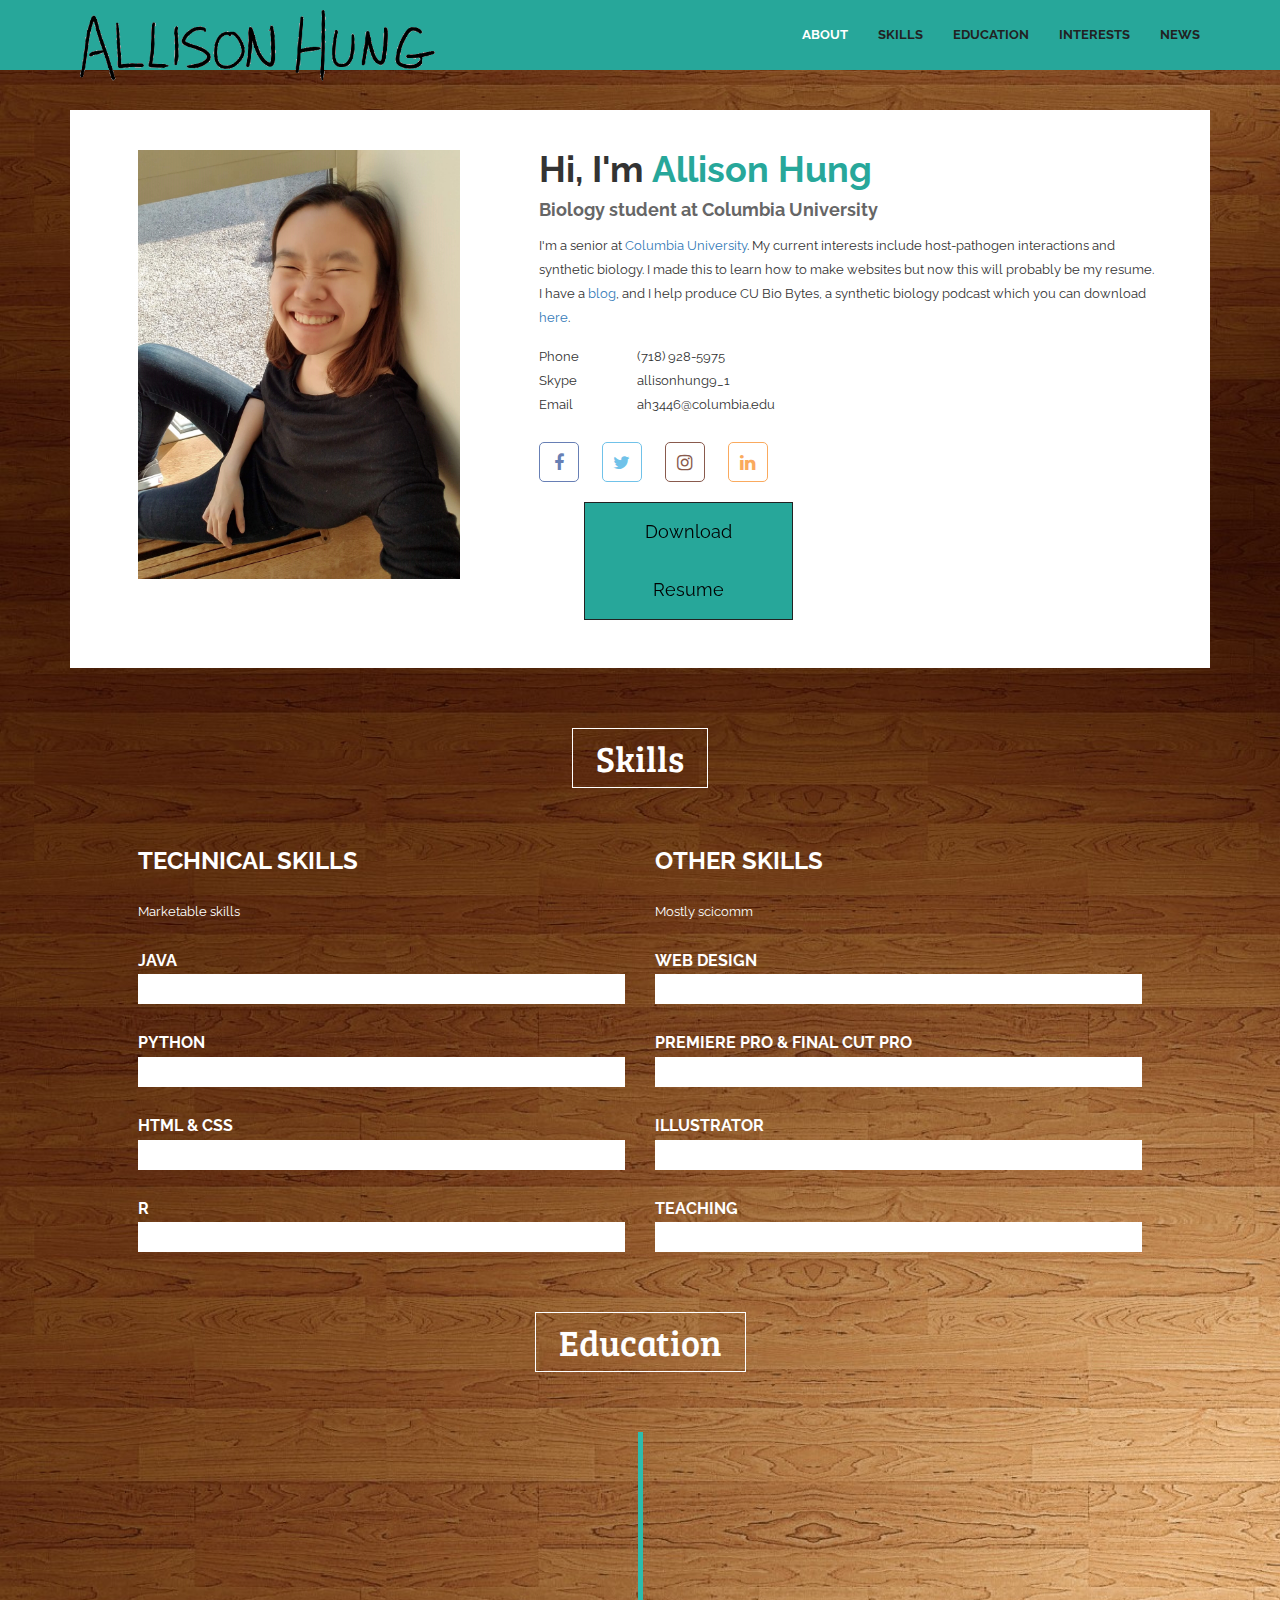
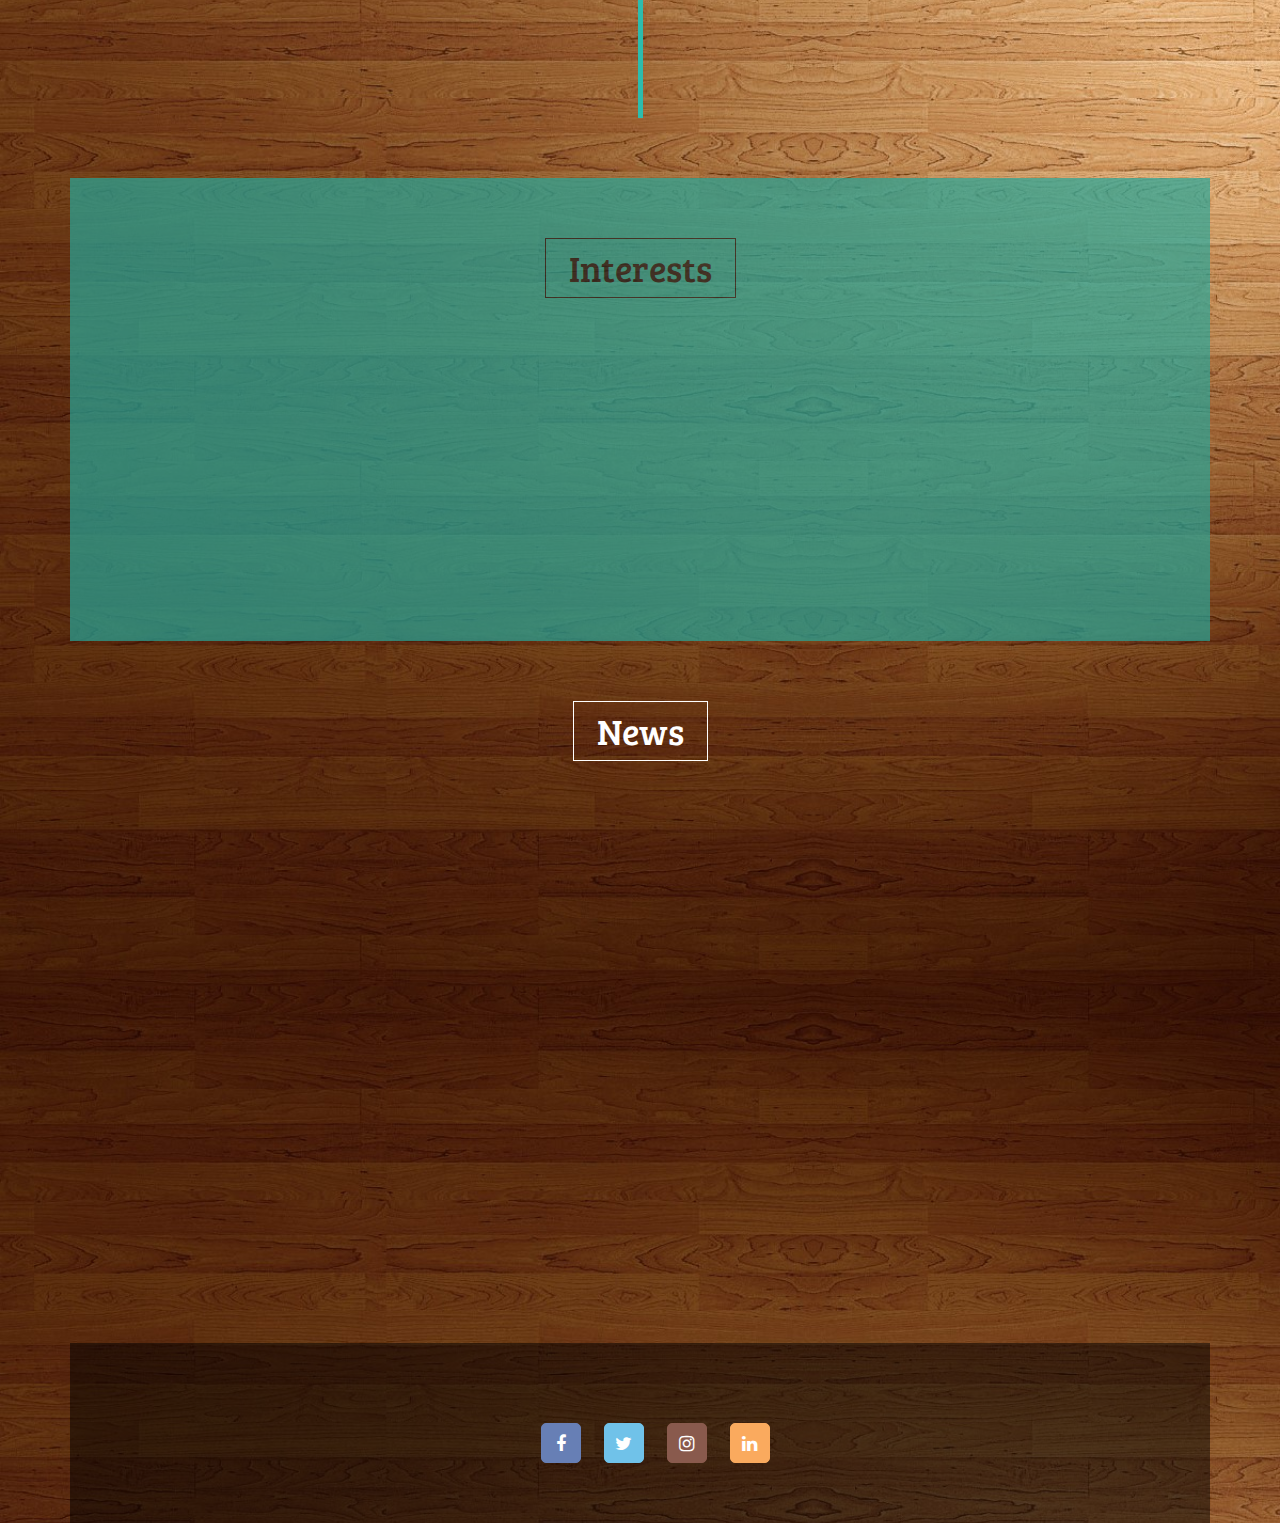
==== index.html @ b3a0fe93 "added clicks" ====
<!DOCTYPE html>
<html lang="en">
    
<head>

<!--metas for bootstrap-->
<meta charset="utf-8">
<meta http-equiv="X-UA-Compatible" content="IE=edge">
<meta name="viewport" content="width=device-width, initial-scale=1">
<link rel="icon" href="img/logo_icon.PNG" type="image/x-icon" />

<title> Allison Hung </title>

<!-- Icon css link -->
<link href="vendors/material-icon/css/materialdesignicons.min.css" rel="stylesheet">
<link href="css/font-awesome.min.css" rel="stylesheet">
<link href="vendors/linears-icon/style.css" rel="stylesheet">
 

<!-- Bootstrap -->
        
<link href="css/bootstrap.min.css" rel="stylesheet">
     

<!-- Extra plugin css -->
        
<link href="vendors/owl-carousel/assets/owl.carousel.css" rel="stylesheet">
        
<link href="vendors/animate-css/animate.css" rel="stylesheet">
        
        
<link href="css/style.css" rel="stylesheet">
        
<link href="css/responsive.css" rel="stylesheet">
    
    
        
<link rel="stylesheet" href="css/default.css" title="default">
              

<script src="https://oss.maxcdn.com/html5shiv/3.7.3/html5shiv.min.js"></script>
        
<script src="https://oss.maxcdn.com/respond/1.4.2/respond.min.js"></script>
        

    
</head>
    

<body class="light_bg" data-spy="scroll" data-target="#bs-example-navbar-collapse-1" data-offset="80" data-scroll-animation="true">
       
        
<div id="preloader">
            
	<div id="preloader_spinner">
                
		<div class="spinner">
		</div>
            
	</div>
        
</div>

    
<!--================ Header area =================-->
        
<header class="header_area">
            
<div class="container">
                
	<nav class="navbar navbar-default">
                    

<!-- Brand and toggle get grouped for better mobile display -->
                    
	<div class="navbar-header">
                        
		<button type="button" class="navbar-toggle collapsed" data-toggle="collapse" data-target="#bs-example-navbar-collapse-1" aria-expanded="false">
                            
		<span class="sr-only">Toggle navigation</span>
                            
		<span class="icon-bar"></span>
                            
		<span class="icon-bar"></span>
                            
		<span class="icon-bar"></span>
                        
		</button>
            
		<a class="navbar-brand" href="index.html"><img src="img/header_logo_2.png" alt=""></a>
                    
	</div>

                    

<!-- Collect the nav links, forms, and other content for toggling -->
                    
	<div class="collapse navbar-collapse" id="bs-example-navbar-collapse-1">
                        
		<ul class="nav navbar-nav navbar-right">
                            
		<li class="active"><a href="#about">About</a></li>
                            
		<li><a href="#skill">Skills</a></li>
                            
		<li><a href="#education">Education</a></li>
                            
		<li><a href="#service">Interests</a></li>
                          
		<li><a href="#news">News</a></li>
                            		
		</ul>
	</div>

<!-- /.navbar-collapse -->
           
	</nav>
            
</div>
        
</header>
   
     
        
<!--================Total container Area =================-->
        
<div class="container main_container">
            
	<div class="content_inner_bg row m0">
                
		<section class="about_person_area pad" id="about">
                    
		<div class="row">
                        
			<div class="col-md-5">
                            
				<div class="person_img">
                                
				<img src="img/headshot.jpg" alt="">
                                
				           
				</div>
                        
			</div>

                        
			<div class="col-md-7">
                            
				<div class="row person_details">
                                
					<h3>Hi, I'm <span>Allison Hung</span></h3>
                                
					<h4>Biology student at Columbia University</h4>
                                
					<p>I'm a senior at <a href="https://www.columbia.edu">Columbia University</a>. 
					My current interests include host-pathogen interactions and synthetic biology. 
					I made this to learn how to make websites but now this will probably be my resume. </p>
					<p>I have a <a href="https://microbe.home.blog">blog</a>, and I help produce CU Bio Bytes, 
					a synthetic biology podcast which you can download 
					<a href="https://podcasts.apple.com/us/podcast/cu-bio-bytes/id1456405920">here</a>.
					</p>
                                
					
					<div class="person_information">
					
                                    
						<ul>
                                        
							<li>Phone</li>
                                        
							<li>Skype</li>
                                        
							<li>Email</li>
                                        
						</ul>
                                    

						<ul>
                                         
							<li>(718) 928-5975</li>
                                        
							<li>allisonhung9_1</li>
                                        
							<li>ah3446@columbia.edu</li>
                                        
						</ul>
                                
					</div>

                                	
					<ul class="social_icon">
                                    
						<li><a href="https://www.facebook.com/allison.hung.2"><i class="fa fa-facebook"></i></a></li>
                                    
						<li><a href="https://www.twitter.com/hung_hung9"><i class="fa fa-twitter"></i></a></li>
                                    
						<li><a href="https://www.instagram.com/hung_hung9"><i class="fa fa-instagram"></i></a></li>
                                    
						<li><a href="https://linkedin.com/in/allisonhung9"><i class="fa fa-linkedin"></i></a></li>
                                                                       
					</ul>
					</div> 
					
					<div class="col-md-5">
					<a class="download_btn" href="allisonhung_cv.pdf">
						<span>Download Resume</span>
					</a></div>
					
 
					
					
				</div>           
			</div>

		</div>

		</section>
                

		<section class="myskill_area pad" id="skill">

               
		<div class="main_title">
                        
			<h3>Skills</h3>
                    
		</div>
                    

		<div class="row">
                        
			<div class="col-md-6 wow fadeInUp animated">
                            

				<div class="skill_text">
                                
					<h4>Technical Skills</h4>
                                
					<p>Marketable skills</p>
  
				</div>
                            

				<div class="skill_item_inner">

                                <div class="single_skill">
  
				<h4>Java</h4>
                                    
				<div class="progress">
                                        
				<div class="progress-bar" role="progressbar" aria-valuenow="50" aria-valuemin="0" aria-valuemax="100">
                                            
				<div class="progress_parcent">
				<span class="counter">50</span>%
				</div>
          
				</div>
         
				</div>
            
				</div>
 
                               
					<div class="single_skill">
                                    
<h4>Python</h4>
                                    
<div class="progress">
                                        
<div class="progress-bar" role="progressbar" aria-valuenow="80" aria-valuemin="0" aria-valuemax="100">
                                            
<div class="progress_parcent">
<span class="counter">80</span>%
</div>
                
</div>
                
</div>
       
</div>

                          
<div class="single_skill">
                                    
<h4>Html & Css</h4>
                                    
<div class="progress">
                                        
<div class="progress-bar" role="progressbar" aria-valuenow="20" aria-valuemin="0" aria-valuemax="100">
    
<div class="progress_parcent">
<span class="counter">20</span>%
</div>
             
</div>
            
</div>
            
</div>


<div class="single_skill">
                                    
<h4>R</h4>
                                    
<div class="progress">
                                        
<div class="progress-bar" role="progressbar" aria-valuenow="80" aria-valuemin="0" aria-valuemax="100">
                                            
<div class="progress_parcent">
<span class="counter">80</span>%
</div>
           
</div>
                 
</div>
            
</div>
              

</div>
       
</div>
                        

<div class="col-md-6 wow fadeInUp animated">
                            

<div class="skill_text">
                                
<h4>Other Skills</h4>
                            
<p>Mostly scicomm</p>
                            
</div>
                            

<div class="skill_item_inner">
                                
<div class="single_skill">
                                    
<h4>Web design</h4>
                                    
<div class="progress">
                                        
<div class="progress-bar" role="progressbar" aria-valuenow="20" aria-valuemin="0" aria-valuemax="100">
                                            
<div class="progress_parcent">
<span class="counter">20</span>%
</div>
                                        
</div>
                                    
</div>
                                
</div>
    
                            
<div class="single_skill">
                                    
<h4>Premiere Pro & Final Cut Pro</h4>
                                    
<div class="progress">
                                        
<div class="progress-bar" role="progressbar" aria-valuenow="70" aria-valuemin="0" aria-valuemax="100">
                                            
<div class="progress_parcent">
<span class="counter">70</span>%
</div>
         
</div>
               
</div>
               
</div>


<div class="single_skill">
                                    
<h4>Illustrator</h4>
                                    
<div class="progress">
                                        
<div class="progress-bar" role="progressbar" aria-valuenow="75" aria-valuemin="0" aria-valuemax="100">
                                            
<div class="progress_parcent">
<span class="counter">75</span>%
</div>
                 
</div>
                 
</div>
           
</div>
           

<div class="single_skill">
                                    
<h4>Teaching</h4>
                                    
<div class="progress">
                                        
<div class="progress-bar" role="progressbar" aria-valuenow="95" aria-valuemin="0" aria-valuemax="100">
                                            
<div class="progress_parcent">
<span class="counter">95</span>%
</div>
                   
</div>
                  
</div>
           
</div>
 
          
</div>
         
</div>
       
</div>
       
</section>


                
<section class="education_area pad" id="education">
                    
<div class="main_title">
<h3>Education</h3>
</div>
  
                  
<div class="education_inner_area">


<div class="education_item wow fadeInUp animated" data-line="">
                            
<h6>2012-2016</h6>
                            
<a href="#"><h4>Syosset High School</h4></a>
                            
<h5>GPA: 98.0 / 100</h5>
                            
<p>National Merit Scholar</p>

<p>National AP Scholar</p>
</div>
                        

<div class="education_item wow fadeInUp animated" data-line="BA">
                            
<h6>2016-2020</h6>
                            
<a href="#"><h4>Columbia University in the City of New York</h4></a>
                            
<h5>GPA: 3.8 / 4.0</h5>
                            
<p>Dean's List</p>
  
<p>Amgen Scholar</p>                      
</div>
   

</div>
                
</section>
       

         
<section class="service_area" id="service">          
<div class="main_title">
	<h2>Interests</h2>
</div>
                    

<div class="service_inner row">
	<div class="col-md-4">                        
		<div class="service_item wow fadeIn animated">                     
			<div class = "popup" onclick="myFunctionone()">
				<r class="fa fa-wpexplorer" aria-hidden="true"></r> 
				<span class="popuptext" id="mypopup1">I've done projects in computational biology, cell biology, and microbiology. </span>
			</div>               
			<h4>Research</h4>
                            
	</div>
                        
</div>
                        

<div class="col-md-4">
                            
	<div class="service_item wow fadeIn animated">
                                
		<div class = "popup" onclick="myFunction2()">
			<q class="fa fa-podcast" aria-hidden="true"></q>
			<span class="popuptext" id = "mypopup2">I teach for Columbia Splash and mentor underclassmen for CUSJ</span>
		</div>
                                
		<h4>Teaching</h4></a>
                            
	</div>
                        
</div>
                        

<div class="col-md-4">
                            
	<div class="service_item wow fadeIn animated">
                                
		<div class = "popup" onclick="myFunction3()">
			<i class="fa fa-newspaper-o" aria-hidden="true"></i>
			<span class="popuptext" id="mypopup3">I help run CU Bio Bytes. Blog under way...</span>
		</div>
                                
		<h4>Outreach</h4></a>
                            
	</div>
                        
</div>
 
                       
<div class="col-md-4">
                            
	<div class="service_item wow fadeIn animated">
        <div class = "popup" onclick="myFunction4()">                        
			<j class="fa fa-power-off" aria-hidden="true"></j>
			<span class="popuptext" id="mypopup4">I'm a member of Columbia IQ, an oSTEM (out in STEM) chapter</span>
		</div>
                                
		<h4>Diversity in STEM</h4></a>
                            
	</div>
                        
</div>
 
                       
<div class="col-md-4">
                            
	<div class="service_item wow fadeIn animated">
                                
		 <div class = "popup" onclick="myFunction5()">
			<i class="fa fa-camera" aria-hidden="true"></i>
			<span class="popuptext" id="mypopup5">I run Pigeons of Columbia!</span>
		</div>
                                
		<h4>Photography</h4></a>
                            
	</div>
                        
</div>


</div>
                
</section>
                
          
<section class="news_area pad" id="news">
                    
<div class="main_title">
                        
	<h3>News</h3>
                    
</div>
                    

<div class="news_inner_area">
                        
	<div class="row">
                            
		<div class="col-md-4">
                                
			<div class="twitter_area wow fadeInLeft animated">
                                    
			<div class="w_title">
                                        
				<h3><i class="fa fa-twitter"></i>Twitter</h3>
                                    
			</div>
                                    
			<ul>
                                
			<li><a href="#">@hung_hung9:</a> fuck idk how to pull quotes</li>
                                        
			<li><a href="#">@hung_hung9:</a> lmao whoops</li>
                                        
			<li><a href="#">@hung_hung9:</a> trying my heart out</li>
                                    
			</ul>
                                
			</div>
                            
		</div>
                            
		<div class="col-md-4">
                                
			<div class="blog_slider_area wow fadeInUp animated">
                                    
				<div class="w_title">
                                        
					<h3>Blog</h3>
                                    
				</div>
                                    
				<div class="blog_slider_inner">
                                        
					<div class="item">
                                            
						<img src="img/blog/blog-1.jpg" alt="">
                                            
						<a href="#"><h3>article 1</h3></a>
                                            
						<p>there will be a short snippet here...<a href="#">Read More</a></p>
                                            
						<h5>Posted by <a href="#">Allison</a> at 04 Feb, 2017</h5>
     
					</div>
                                        
					<div class="item">
                                            
						<img src="img/blog/blog-2.jpg" alt="">
                                            
						<a href="#"><h3>article 2</h3></a>
                                            
						<p>there will be a short snippet here... <a href="#">Read More</a></p>
                                            
						<h5>Posted by <a href="#">Allison</a> at 04 Feb, 2017</h5>
                                        
					</div>
                                        
					<div class="item">
                                            
						<img src="img/blog/blog-3.jpg" alt="">
                                            
						<a href="#"><h3>article 3</h3></a>
                                            
						<p>there will be a short snippet here.. <a href="#">Read More</a></p>
                                            
						<h5>Posted by <a href="#">Allison</a> at 04 Feb, 2017</h5>
                                        
					</div>
                                    
				</div>
                                
			</div>
                            
		</div>

		<div class="col-md-4">
                                
			<div class="awards_area wow fadeInLeft animated">
                                    
			<div class="w_title">
                                        
				<h3>Awards</h3>
                                    
			</div>
                                    
			<ul>
                                
			<li>Award one here</li>
                                        
			<li>Award 2 here</li>
                                        
			<li>Award 3 here</li>
                                    
			</ul>
                                
			</div>
                            
		</div>
 
	</div>
                    
</div>
 
               
</section>
                              

<!--================End Total container Area =================-->
        
        

<!--================footer Area =================-->
        
<footer class="footer_area">
            

<div class="footer_inner">
                
	<div class="container">
 
               <ul class="social_icon">
                        
<li><a href="https://www.facebook.com/allison.hung.2"><i class="fa fa-facebook"></i></a></li>
                        
<li><a href="https://www.twitter.com/hung_hung9"><i class="fa fa-twitter"></i></a></li>
                        
<li><a href="https://www.instagram.com/hung_hung9"><i class="fa fa-instagram"></i></a></li>
                                   
<li><a href="https://www.linkedin.com/in/allisonhung9"><i class="fa fa-linkedin"></i></a></li>
                                 
		</ul>
                
	</div>
            
</div>
   

</footer>
 
  
<!--================End footer Area =================-->
        
        
       
        
        
<!-- jQuery (necessary for Bootstrap's JavaScript plugins) -->
        
<script src="js/jquery-2.1.4.min.js"></script>
        
<!-- Include all compiled plugins (below), or include individual files as needed -->
        
<script src="js/bootstrap.min.js"></script>
        
<!-- Extra plugin js -->
        
<script src="vendors/counter-up/waypoints.min.js"></script>
        
<script src="vendors/counter-up/jquery.counterup.min.js"></script>
        
<script src="vendors/isotope/imagesloaded.pkgd.min.js"></script>
        
<script src="vendors/isotope/isotope.pkgd.min.js"></script>
        
<script src="vendors/owl-carousel/owl.carousel.min.js"></script>
        
        
<script src="vendors/style-switcher/styleswitcher.js"></script>
        
<script src="vendors/style-switcher/switcher-active.js"></script>
        
        
<script src="vendors/animate-css/wow.min.js"></script>

<script src="js/theme.js"></script>

<script>
// When the user clicks on div, open the popup
function myFunctionone(){
	var popup = document.getElementById("mypopup1");
  popup.classList.toggle("show");
}
function myFunction2(){
	var popup = document.getElementById("mypopup2");
  popup.classList.toggle("show");
}

function myFunction3(){
	var popup = document.getElementById("mypopup3");
  popup.classList.toggle("show");
}
function myFunction4(){
	var popup = document.getElementById("mypopup4");
  popup.classList.toggle("show");
}
function myFunction5(){
	var popup = document.getElementById("mypopup5");
  popup.classList.toggle("show");
}

</script>
    </body>
</html>
---- vendors/linears-icon/style.css ----
@font-face {
	font-family: 'Linearicons-Free';
	src:url('fonts/Linearicons-Free.eot?w118d');
	src:url('fonts/Linearicons-Free.eot?#iefixw118d') format('embedded-opentype'),
		url('fonts/Linearicons-Free.woff2?w118d') format('woff2'),
		url('fonts/Linearicons-Free.woff?w118d') format('woff'),
		url('fonts/Linearicons-Free.ttf?w118d') format('truetype'),
		url('fonts/Linearicons-Free.svg?w118d#Linearicons-Free') format('svg');
	font-weight: normal;
	font-style: normal;
}

.lnr {
	font-family: 'Linearicons-Free';
	speak: none;
	font-style: normal;
	font-weight: normal;
	font-variant: normal;
	text-transform: none;
	line-height: 1;

	/* Better Font Rendering =========== */
	-webkit-font-smoothing: antialiased;
	-moz-osx-font-smoothing: grayscale;
}

.lnr-home:before {
	content: "\e800";
}
.lnr-apartment:before {
	content: "\e801";
}
.lnr-pencil:before {
	content: "\e802";
}
.lnr-magic-wand:before {
	content: "\e803";
}
.lnr-drop:before {
	content: "\e804";
}
.lnr-lighter:before {
	content: "\e805";
}
.lnr-poop:before {
	content: "\e806";
}
.lnr-sun:before {
	content: "\e807";
}
.lnr-moon:before {
	content: "\e808";
}
.lnr-cloud:before {
	content: "\e809";
}
.lnr-cloud-upload:before {
	content: "\e80a";
}
.lnr-cloud-download:before {
	content: "\e80b";
}
.lnr-cloud-sync:before {
	content: "\e80c";
}
.lnr-cloud-check:before {
	content: "\e80d";
}
.lnr-database:before {
	content: "\e80e";
}
.lnr-lock:before {
	content: "\e80f";
}
.lnr-cog:before {
	content: "\e810";
}
.lnr-trash:before {
	content: "\e811";
}
.lnr-dice:before {
	content: "\e812";
}
.lnr-heart:before {
	content: "\e813";
}
.lnr-star:before {
	content: "\e814";
}
.lnr-star-half:before {
	content: "\e815";
}
.lnr-star-empty:before {
	content: "\e816";
}
.lnr-flag:before {
	content: "\e817";
}
.lnr-envelope:before {
	content: "\e818";
}
.lnr-paperclip:before {
	content: "\e819";
}
.lnr-inbox:before {
	content: "\e81a";
}
.lnr-eye:before {
	content: "\e81b";
}
.lnr-printer:before {
	content: "\e81c";
}
.lnr-file-empty:before {
	content: "\e81d";
}
.lnr-file-add:before {
	content: "\e81e";
}
.lnr-enter:before {
	content: "\e81f";
}
.lnr-exit:before {
	content: "\e820";
}
.lnr-graduation-hat:before {
	content: "\e821";
}
.lnr-license:before {
	content: "\e822";
}
.lnr-music-note:before {
	content: "\e823";
}
.lnr-film-play:before {
	content: "\e824";
}
.lnr-camera-video:before {
	content: "\e825";
}
.lnr-camera:before {
	content: "\e826";
}
.lnr-picture:before {
	content: "\e827";
}
.lnr-book:before {
	content: "\e828";
}
.lnr-bookmark:before {
	content: "\e829";
}
.lnr-user:before {
	content: "\e82a";
}
.lnr-users:before {
	content: "\e82b";
}
.lnr-shirt:before {
	content: "\e82c";
}
.lnr-store:before {
	content: "\e82d";
}
.lnr-cart:before {
	content: "\e82e";
}
.lnr-tag:before {
	content: "\e82f";
}
.lnr-phone-handset:before {
	content: "\e830";
}
.lnr-phone:before {
	content: "\e831";
}
.lnr-pushpin:before {
	content: "\e832";
}
.lnr-map-marker:before {
	content: "\e833";
}
.lnr-map:before {
	content: "\e834";
}
.lnr-location:before {
	content: "\e835";
}
.lnr-calendar-full:before {
	content: "\e836";
}
.lnr-keyboard:before {
	content: "\e837";
}
.lnr-spell-check:before {
	content: "\e838";
}
.lnr-screen:before {
	content: "\e839";
}
.lnr-smartphone:before {
	content: "\e83a";
}
.lnr-tablet:before {
	content: "\e83b";
}
.lnr-laptop:before {
	content: "\e83c";
}
.lnr-laptop-phone:before {
	content: "\e83d";
}
.lnr-power-switch:before {
	content: "\e83e";
}
.lnr-bubble:before {
	content: "\e83f";
}
.lnr-heart-pulse:before {
	content: "\e840";
}
.lnr-construction:before {
	content: "\e841";
}
.lnr-pie-chart:before {
	content: "\e842";
}
.lnr-chart-bars:before {
	content: "\e843";
}
.lnr-gift:before {
	content: "\e844";
}
.lnr-diamond:before {
	content: "\e845";
}
.lnr-linearicons:before {
	content: "\e846";
}
.lnr-dinner:before {
	content: "\e847";
}
.lnr-coffee-cup:before {
	content: "\e848";
}
.lnr-leaf:before {
	content: "\e849";
}
.lnr-paw:before {
	content: "\e84a";
}
.lnr-rocket:before {
	content: "\e84b";
}
.lnr-briefcase:before {
	content: "\e84c";
}
.lnr-bus:before {
	content: "\e84d";
}
.lnr-car:before {
	content: "\e84e";
}
.lnr-train:before {
	content: "\e84f";
}
.lnr-bicycle:before {
	content: "\e850";
}
.lnr-wheelchair:before {
	content: "\e851";
}
.lnr-select:before {
	content: "\e852";
}
.lnr-earth:before {
	content: "\e853";
}
.lnr-smile:before {
	content: "\e854";
}
.lnr-sad:before {
	content: "\e855";
}
.lnr-neutral:before {
	content: "\e856";
}
.lnr-mustache:before {
	content: "\e857";
}
.lnr-alarm:before {
	content: "\e858";
}
.lnr-bullhorn:before {
	content: "\e859";
}
.lnr-volume-high:before {
	content: "\e85a";
}
.lnr-volume-medium:before {
	content: "\e85b";
}
.lnr-volume-low:before {
	content: "\e85c";
}
.lnr-volume:before {
	content: "\e85d";
}
.lnr-mic:before {
	content: "\e85e";
}
.lnr-hourglass:before {
	content: "\e85f";
}
.lnr-undo:before {
	content: "\e860";
}
.lnr-redo:before {
	content: "\e861";
}
.lnr-sync:before {
	content: "\e862";
}
.lnr-history:before {
	content: "\e863";
}
.lnr-clock:before {
	content: "\e864";
}
.lnr-download:before {
	content: "\e865";
}
.lnr-upload:before {
	content: "\e866";
}
.lnr-enter-down:before {
	content: "\e867";
}
.lnr-exit-up:before {
	content: "\e868";
}
.lnr-bug:before {
	content: "\e869";
}
.lnr-code:before {
	content: "\e86a";
}
.lnr-link:before {
	content: "\e86b";
}
.lnr-unlink:before {
	content: "\e86c";
}
.lnr-thumbs-up:before {
	content: "\e86d";
}
.lnr-thumbs-down:before {
	content: "\e86e";
}
.lnr-magnifier:before {
	content: "\e86f";
}
.lnr-cross:before {
	content: "\e870";
}
.lnr-menu:before {
	content: "\e871";
}
.lnr-list:before {
	content: "\e872";
}
.lnr-chevron-up:before {
	content: "\e873";
}
.lnr-chevron-down:before {
	content: "\e874";
}
.lnr-chevron-left:before {
	content: "\e875";
}
.lnr-chevron-right:before {
	content: "\e876";
}
.lnr-arrow-up:before {
	content: "\e877";
}
.lnr-arrow-down:before {
	content: "\e878";
}
.lnr-arrow-left:before {
	content: "\e879";
}
.lnr-arrow-right:before {
	content: "\e87a";
}
.lnr-move:before {
	content: "\e87b";
}
.lnr-warning:before {
	content: "\e87c";
}
.lnr-question-circle:before {
	content: "\e87d";
}
.lnr-menu-circle:before {
	content: "\e87e";
}
.lnr-checkmark-circle:before {
	content: "\e87f";
}
.lnr-cross-circle:before {
	content: "\e880";
}
.lnr-plus-circle:before {
	content: "\e881";
}
.lnr-circle-minus:before {
	content: "\e882";
}
.lnr-arrow-up-circle:before {
	content: "\e883";
}
.lnr-arrow-down-circle:before {
	content: "\e884";
}
.lnr-arrow-left-circle:before {
	content: "\e885";
}
.lnr-arrow-right-circle:before {
	content: "\e886";
}
.lnr-chevron-up-circle:before {
	content: "\e887";
}
.lnr-chevron-down-circle:before {
	content: "\e888";
}
.lnr-chevron-left-circle:before {
	content: "\e889";
}
.lnr-chevron-right-circle:before {
	content: "\e88a";
}
.lnr-crop:before {
	content: "\e88b";
}
.lnr-frame-expand:before {
	content: "\e88c";
}
.lnr-frame-contract:before {
	content: "\e88d";
}
.lnr-layers:before {
	content: "\e88e";
}
.lnr-funnel:before {
	content: "\e88f";
}
.lnr-text-format:before {
	content: "\e890";
}
.lnr-text-format-remove:before {
	content: "\e891";
}
.lnr-text-size:before {
	content: "\e892";
}
.lnr-bold:before {
	content: "\e893";
}
.lnr-italic:before {
	content: "\e894";
}
.lnr-underline:before {
	content: "\e895";
}
.lnr-strikethrough:before {
	content: "\e896";
}
.lnr-highlight:before {
	content: "\e897";
}
.lnr-text-align-left:before {
	content: "\e898";
}
.lnr-text-align-center:before {
	content: "\e899";
}
.lnr-text-align-right:before {
	content: "\e89a";
}
.lnr-text-align-justify:before {
	content: "\e89b";
}
.lnr-line-spacing:before {
	content: "\e89c";
}
.lnr-indent-increase:before {
	content: "\e89d";
}
.lnr-indent-decrease:before {
	content: "\e89e";
}
.lnr-pilcrow:before {
	content: "\e89f";
}
.lnr-direction-ltr:before {
	content: "\e8a0";
}
.lnr-direction-rtl:before {
	content: "\e8a1";
}
.lnr-page-break:before {
	content: "\e8a2";
}
.lnr-sort-alpha-asc:before {
	content: "\e8a3";
}
.lnr-sort-amount-asc:before {
	content: "\e8a4";
}
.lnr-hand:before {
	content: "\e8a5";
}
.lnr-pointer-up:before {
	content: "\e8a6";
}
.lnr-pointer-right:before {
	content: "\e8a7";
}
.lnr-pointer-down:before {
	content: "\e8a8";
}
.lnr-pointer-left:before {
	content: "\e8a9";
}
---- css/style.css ----
/*=====================================================================
Table of Content:
01/ Variables
02/ predefin
03/ header
04/ profile
05/ button
06/ skill 
07/ portfolio 
08/ blog
09/ footer 
=====================================================================*/


/*----------------------------------------------------*/

/*font Variables*/

/*Color Variables*/

@import url("https://fonts.googleapis.com/css?family=Bree+Serif|Raleway:100,200,300,400,500,600,700,800,900|Yellowtail");

.col-md-offset-right-1 {
  margin-right: 8.33333333%;
}


/*---------------------------------------------------- */

/*----------------------------------------------------*/


ul {
  list-style: none;
  margin: 0px;
  padding: 0px;
}


a {
  text-decoration: none;
}


a:hover, a:focus {
  text-decoration: none;
}


.row.m0 {
  padding: 0px;
  margin: 0px;
}



body {
  line-height: 24px;
  font-size: 13px;
  color: #333333;
  font-family: "Raleway", sans-serif;
}


body.light_bg {
  background: url(../img/wood.jpg) repeat scroll center center;
  background-size: contain;
}


body .content_inner_bg {
  /*background: #efefef;*/
}


body, p, h1, h2, h3, h4, h5, h6 {
  margin: 0px;
  padding: 0px;
}



.pad {
  padding: 0px 68px;
}


#success {
  display: none;
  padding-left: 15px;
  padding-top: 10px;
}


#error {
  display: none;
  padding-left: 15px;
  padding-top: 10px;
}



/* Main title css============================================================================================ */

.main_title {
  
	text-align: center;
  padding: 60px 0px;
}


.main_title h2 {
  
	font-size: 36px;
  
	font-family: "Bree Serif", serif;
  
	color: #222222;
  
	text-align: center;
  border: 1px solid #222222;
  
	display: inline-block;
  line-height: 58px;
  padding: 0px 23px;
}
.main_title h3 {
  
	font-size: 36px;
  
	font-family: "Bree Serif", serif;
  
	color: #fff;
  
	text-align: center;
  border: 1px solid #fff;
  
	display: inline-block;
  line-height: 58px;
  padding: 0px 23px;
}


/* End Main title css
============================================================================================ */


#preloader {
  position: fixed;
  top: 0;
  left: 0;
  right: 0;
  bottom: 0;
  background-color: #ffffff;
  z-index: 99999999;
}


#preloader #preloader_spinner {
  
	position: absolute;
  top: 50%;
  left: 50%;
  
	-webkit-transform: translateX(-50%) translateY(-50%);
  
	-ms-transform: translateX(-50%) translateY(-50%);
  
	transform: translateX(-50%) translateY(-50%);
}


.spinner {
  
	-webkit-animation: load 1s infinite linear;
  
	-moz-animation: load 1s infinite linear;
  animation: load 1s infinite linear;
  
	background: -webkit-linear-gradient(top, #27a79a 10%, rgba(255, 255, 255, 0) 100%);
  
	background: linear-gradient(to bottom, #27a79a 10%, rgba(255, 255, 255, 0) 100%);
 
	height: 4em;
  width: 4em;
  border-radius: 50%;
  font-size: 18px;
  margin: auto;
  position: relative;
}


.spinner:before {
  
	position: absolute;
  
	top: 0;
  right: 0;
  bottom: 0;
  left: 0;
  
	height: 100%;
  width: 100%;
 
	background: -webkit-linear-gradient(left, rgba(255, 255, 255, 0) 50%, 
	#27a79a 50%);
  
background: linear-gradient(to right, rgba(255, 255, 255, 0) 50%, #27a79a 50%);
  border-radius: 100%;
  content: '';
}


.spinner:after {
  
	position: absolute;
  
	top: 0;
  right: 0;
  bottom: 0;
  left: 0;
  
	height: 90%;
  width: 90%;
  
	background: #fff;
  border-radius: 50%;
 
	content: '';
  
margin: auto;
}


@-webkit-keyframes load {
  from {
 -webkit-transform: rotate(0deg);
  }
  to {
    -webkit-transform: rotate(360deg);
  }
}


@-moz-keyframes load {
  from {
    -moz-transform: rotate(0deg);
  }
  to {
    -moz-transform: rotate(360deg);
  }
}


@keyframes load {
  from {
    -webkit-transform: rotate(0deg);
    -moz-transform: rotate(0deg);
    -ms-transform: rotate(0deg);
    -o-transform: rotate(0deg);
    transform: rotate(0deg);
  }
  to {
    -webkit-transform: rotate(360deg);
    -moz-transform: rotate(360deg);
    -ms-transform: rotate(360deg);
    -o-transform: rotate(360deg);
    transform: rotate(360deg);
  }
}



/*---------------------------------------------------- */

/*----------------------------------------------------*/


/* Header Menu Area css
============================================================================================ */

.header_area {
  
	background: #27a79a;
}


.header_area .navbar.navbar-default {
  
	border: none;
  
	border-radius: 0px;
  
	background: transparent;
 
	margin: 10px;
}


.header_area .navbar.navbar-default .navbar-header .navbar-brand {
  
	padding: 0px;
  
	display: block;
  
	vertical-align: middle;
  
	line-height: 0px;
}




.header_area .navbar.navbar-default .navbar-header .navbar-brand img {
  
	display: inline-block;
	max-width:60%;
    	height:auto;
	transition: all 200ms linear 0s;
}


.header_area .navbar.navbar-default .navbar-collapse .nav.navbar-nav li {
  
	margin-right: 30px;
}


.header_area .navbar.navbar-default .navbar-collapse .nav.navbar-nav li a {
  
	padding: 0px;
	background: transparent;
	line-height: 50px;
	font-family: "Raleway", sans-serif;
	text-transform: uppercase;
	font-weight: bold;
  color: #222222;
	display: inline-block;
	transition: all 200ms linear 0s;
}


.header_area .navbar.navbar-default 

.navbar-collapse 

.nav.navbar-nav li:hover a, .header_area .navbar.navbar-default .navbar-collapse .nav.navbar-nav li.active a {
  
	color: #fff;
}

.header_area .navbar.navbar-default .navbar-header .navbar-brand:hover a{
	opacity:0;
}

.header_area .navbar.navbar-default .navbar-collapse .nav.navbar-nav li:last-child {
  
	margin-right: 0px;
}


.header_area.stricky-fixed {
  
	position: fixed;
  
	top: 0;
  
	width: 100%;
  
	left: 0;
  
	z-index: 9999;
}


.header_area.stricky-fixed + section, .header_area.stricky-fixed + div, .header_area.stricky-fixed + .row {
  
	margin-top: 50px;
}



/* End Header Menu Area css============================================================================================ */


/*---------------------------------------------------- */

/*----------------------------------------------------*/


/* About Person area css============================================================================================ */

.about_person_area {
  
	background: #fff;
  margin-top: 40px;
  padding-top: 40px;
  padding-bottom: 40px;
}


.about_person_area .person_img {
  
	max-width: 322px;
}


.about_person_area .person_img img {
  
	max-width: 100%;
	
}


.about_person_area .person_details {
  
	margin-left: -30px;
}



.about_person_area .person_details h3 {
  
	font-size: 36px;
  color: #333333;
  
	font-family: "Raleway", sans-serif;
  font-weight: bold;
  padding-bottom: 10px;
}


.about_person_area .person_details h3 span {
  
	color: #27a79a;
}


.about_person_area .person_details h4 {
  
	font-size: 18px;
  font-family: "Raleway", sans-serif;
  font-weight: bold;
  color: #666666;
  padding-bottom: 15px;
}


.about_person_area .person_details p {
  
	font-size: 13px;
  line-height: 24px;
  color: #333333;
  font-family: "Raleway", sans-serif;
  font-weight: 400;
}


.about_person_area .person_details .person_information {
  
	padding: 15px 0px 25px 0px;
}


.about_person_area .person_details .person_information ul {
  
	display: inline-block;
}


.about_person_area .person_details .person_information ul li a {
  
	font-size: 13px;
  line-height: 26px;
  color: #333333;
  font-family: "Raleway", sans-serif;
}


.about_person_area .person_details .person_information ul + ul {
  
	padding-left: 55px;
}


.about_person_area .person_details .person_information ul + ul li a {
  
	font-size: 13px;
  line-height: 26px;
  color: #666666;
  font-family: "Raleway", sans-serif;
}



.social_icon li {
  
	display: inline-block;
  
	margin-right: 20px;
}


.social_icon li a {
  
	height: 40px;
  width: 40px;
  
	text-align: center;
  
	border: 1px solid #677fb5;
  
	display: block;
  line-height: 40px;
  
	font-size: 18px;
  border-radius: 5px;
  
	transition: all 400ms linear 0s;
  
	color: #677fb5;
}


.social_icon li:nth-child(2) a {
  
	color: #70c2e9;
  border-color: #70c2e9;
}


.social_icon li:nth-child(2):hover a {
  
	background: #70c2e9;
}


.social_icon li:nth-child(3) a {
  
	color: #895a4d;
  border-color: #895a4d;
}


.social_icon li:nth-child(3):hover a {
  
	background: #895a4d;
}


.social_icon li:nth-child(4) a {
  
	color: #d34836;
  border-color: #d34836;
}


.social_icon li:nth-child(4):hover a {
  
	background: #d34836;
}


.social_icon li:nth-child(5) a {
  
	color: #007ab9;
  border-color: #007ab9;
}


.social_icon li:nth-child(5):hover a {
  
	background: #007ab9;
}


.social_icon li:nth-child(6) a {
  
	color: #d8545d;
  border-color: #d8545d;
}


.social_icon li:nth-child(6):hover a {
  
	background: #d8545d;
}


.social_icon li:nth-child(7) a {
  
	color: #5ecbf3;
  border-color: #5ecbf3;
}


.social_icon li:nth-child(7):hover a {
  
	background: #5ecbf3;
}


.social_icon li:nth-child(8) a {
  
	color: #ff3ba4;
  border-color: #ff3ba4;
}


.social_icon li:nth-child(8):hover a {
  
	background: #ff3ba4;
}


.social_icon li:last-child {
  
	margin-right: 0px;
}


.social_icon li:last-child a {
  
	color: #faaa5e;
  border-color: #faaa5e;
}


.social_icon li:last-child:hover a {
  
	background: #faaa5e;
}


.social_icon li:hover a {
  
	background: #677fb5;
  color: #fff;
}



/*---------------------------------------------------- */

/*----------------------------------------------------*/


/* Download BTN area css
============================================================================================ */

.download_btn {
  
	display: inline-block;
  color: #222222;
  
	text-align: center;
  border: 1px solid #222222;
  
	display: inline-block;
  line-height: 58px;
  padding: 0px 23px;
	background-color: white;
	color: black;
  
	font-size: 18px;
  
	font-family: "Raleway";
  
	position: relative;
  
	overflow: hidden;

	margin-top: 20px;}
	
.download_btn span {
  
	display: inline-block;
  
	width: 100%;
  
	-webkit-backface-visibility: hidden;
  
	backface-visibility: hidden;
  
	height: 100%;
  
	transition: all 400ms linear 0s;
}



.download_btn:before {
  
	content: "\f019";
  
	position: absolute;
  
	height: 100%;
  width: 100%;
  
	text-align: center;
  line-height: 40px;
  
	font-size: 18px;
  color: #222222;
  
	top: -100%;
  left: 0px;
  font-family: FontAwesome;
  transition: all 200ms ease-in;
}



.download_btn:hover span {
  
	-webkit-transform: translateY(300%);
  
	-ms-transform: translateY(300%);
  
	transform: translateY(300%);
}


.download_btn:hover:before {
  
	top: 0px;
}



/*---------------------------------------------------- */

/*----------------------------------------------------*/


/* Skill Area css============================================================================================ */

.myskill_area .skill_text {
  
	padding-bottom: 28px;
	color:#fff
}


.myskill_area .skill_text h4 {
  
	font-family: "Raleway", sans-serif;
  color: #fff;
  font-size: 24px;
  
	text-transform: uppercase;
  font-weight: bold;
  padding-bottom: 25px;
}


.myskill_area .skill_text p {
  
	font-size: 13px;
  line-height: 24px;
  font-family: "Raleway", sans-serif;
  
	color: #fff;
}


.myskill_area .skill_item_inner .single_skill h4 {
  
	font-size: 16px;
  color: #fff;
  font-family: "Raleway", sans-serif;
  
	text-transform: uppercase;
  font-weight: bold;
  padding-bottom: 5px;
}


.myskill_area .skill_item_inner .single_skill .progress {
  
	margin-bottom: 30px;
  height: 30px;
  border-radius: 0px;
  
	border: none;
  box-shadow: none;
  text-shadow: none;
  background: #fff;
}


.myskill_area .skill_item_inner .single_skill .progress .progress-bar {
  
	background: #27a79a;
  box-shadow: none;
}


.myskill_area .skill_item_inner .single_skill .progress .progress-bar .progress_parcent {
  font-family: "Raleway", sans-serif;
  font-size: 16px;
  color: #fff;
  line-height: 30px;
  text-align: right;
  padding-right: 10px;
}


.myskill_area .skill_item_inner .single_skill:last-child .progress {
  margin-bottom: 0px;
}




/* Education Area css
============================================================================================ */

.education_area {
  
	padding-bottom: 60px;
}


.education_area .education_inner_area {
  
	position: relative;
  overflow: hidden;
}


.education_area .education_inner_area:before {
  
	content: "";
  
	position: absolute;
  top: 0;
  bottom: 0;
  left: 50%;
  width: 5px;
  
	margin-left: -2.5px;
  
	background: rgba(254, 198, 8, 0.5);
}


.education_area .education_inner_area .education_item {
  
	width: 50%;
  max-width: 420px;
  
	background: #fff;
  margin-bottom: 30px;
  
	padding: 20px;
  position: relative;
  z-index: 2;
}


.education_area .education_inner_area .education_item:before {
  
	content: attr(data-line);
  
	position: absolute;
  right: -108px;
  
	top: 0px;
  height: 50px;
  
	width: 50px;
  border-radius: 50%;
  
	border: 4px solid #29B2A4;
 
	text-align: center;
  color: #fff;
  line-height: 43px;
  
	font-family: "Raleway", sans-serif;
  font-size: 30px;
  
	font-weight: bold;
  text-transform: uppercase;
  
	background: #29B2A4;
}


.education_area .education_inner_area .education_item:after {
  
	content: "";
  
	background: #29B2A4;
  
	height: 4px;
  position: absolute;
  
	right: -78px;
  top: 0px;
  width: 119%;
}


.education_area .education_inner_area .education_item:nth-child(even) {
  
	float: right;
}


.education_area .education_inner_area .education_item:nth-child(even):before {
  
	right: auto;
  left: -108px;
background:#29B2A4;}


.education_area .education_inner_area .education_item:nth-child(even):after {
  
	left: -78px;background:#29B2A4;
}


.education_area .education_inner_area .education_item:nth-child(odd) {
  
	float: left;
}


.education_area .education_inner_area .education_item:nth-child(2) {
  
	margin-top: 108px;
}


.education_area .education_inner_area .education_item:last-child {
  
	margin-bottom: 0px;}


.education_area .education_inner_area .education_item h6 {
  
	font-size: 14px;
  
	color: #27a79a;
  
	font-family: "Raleway", sans-serif;
  	
	font-weight: bold;
}


.education_area .education_inner_area .education_item h4 {
  
	font-size: 18px;
  
	font-family: "Raleway", sans-serif;
  
	color: #333333;
  
	padding: 8px 0px 7px 0px;
}


.education_area .education_inner_area .education_item h5 {
  
	font-size: 14px;
  
	color: #333333;
  
	font-family: "Raleway", sans-serif;
}


.education_area .education_inner_area .education_item p {
  
	font-size: 13px;
  
	line-height: 24px;
  
	font-family: "Raleway", sans-serif;
  
	color: #666666;
  
	font-weight: 400;
  
	padding-top: 12px;
}



/* Service Area css
============================================================================================ */

.service_area {
	background: #fff;
	opacity:.7;
	padding: 0px 0px 0px 0px;
}


.service_area .service_inner .service_item {
	text-align: center;
	margin-top: 0px;
	margin-bottom: 60px;
}






/**/

.service_area .service_inner .service_item i {
	height: 62px;
  width: 62px;
  line-height: 60px;
	border-radius: 50%;
  background: #efefef;
	border: 2px solid #222222;
  font-size: 30px;
  color: #222222;
	transition: all 300ms linear 0s;
}



.service_area .service_inner .service_item j {
  
	height: 62px;
  width: 62px;
  line-height: 60px;
  
	border-radius: 50%;
  background: #efefef;
  
	border: 2px solid #222222;
  font-size: 30px;
  color: #222222;
  
	transition: all 300ms linear 0s;
}


.service_area .service_inner .service_item q {
  
	height: 62px;
  width: 62px;
  line-height: 60px;
  
	border-radius: 50%;
  background: #efefef;
  
	border: 2px solid #222222;
  font-size: 30px;
  color: #222222;
  
	transition: all 300ms linear 0s;
}



.service_area .service_inner .service_item h4 {
  
	font-size: 18px;
  
	font-family: "Raleway", sans-serif;
  
	font-weight: bold;
  
	color: #222222;
  
	padding: 0px 0px 0px 0px;
}


.service_area .service_inner .service_item p {
  
	font-size: 13px;
  
	font-family: "Raleway", sans-serif;
  
	line-height: 24px;
  
	color: #333333;
}


.service_area .service_inner .service_item:hover i {
	background: radial-gradient(#69a3c9, black);
	border-color: #efefef;
	color: #fff;
}


.service_inner .service_item:hover j {
  
	background: linear-gradient(to right, red, yellow, green, blue, purple);
	border-color: #efefef;
	color: #fff;
}


.service_inner .service_item:hover q {
  
	background: radial-gradient(#BA55D3, black);
  
	border-color: #efefef;
  
	color: #fff;
}



.service_area .service_inner .service_item r {
  
	height: 62px;
  width: 62px;
  line-height: 60px;
  
	border-radius: 50%;
  background: #efefef;
  
	border: 2px solid #222222;
  font-size: 30px;
  color: #222222;
  
	transition: all 300ms linear 0s;
}


.service_inner .service_item:hover r {
  
	background: linear-gradient(to right, black, #69a3c9);
  
	border-color: #efefef;
  
	color: #fff;
}
.popup {
	position: relative;
  display: inline-block;
  cursor: pointer;
}
.popuptext {
  visibility: hidden;
  width: 160px;
  background-color: #555;
  color: #fff;
  text-align: center;
  border-radius: 6px;
  padding: 8px 0;
  position: absolute;
  z-index: 1;
  bottom: 125%;
  left: 50%;
  margin-left: -80px;
}

/* Popup arrow */
.popup .popuptext::after {
  content: "";
  position: absolute;
  top: 100%;
  left: 50%;
  margin-left: -5px;
  border-width: 5px;
  border-style: solid;
  border-color: #555 transparent transparent transparent;
}

/* Toggle this class when clicking on the popup container (hide and show the popup) */
.popup .show {
  visibility: visible;
  -webkit-animation: fadeIn 1s;
  animation: fadeIn 1s
}

/* Add animation (fade in the popup) */
@-webkit-keyframes fadeIn {
  from {opacity: 0;} 
  to {opacity: 1;}
}

@keyframes fadeIn {
  from {opacity: 0;}
  to {opacity:1 ;}
}


/* End Service Area css
============================================================================================ */


/*---------------------------------------------------- */

/*----------------------------------------------------*/


/* News area css
============================================================================================ */

.awards_area {
  
	background: #fff;
  
	padding: 0px 15px;
  
	min-height: 420px;
}


.awards_area ul {
  
	padding-bottom: 20px;
}


.awards_area ul li {
  
	font-size: 14px;
  color: #666666;
  line-height: 24px;
  
	font-family: "Raleway", sans-serif;
  margin-bottom: 15px;
  font-weight: 400;
}


.awards_area ul li a {
  
	color: #27a79a;
  font-size: 14px;
  line-height: 24px;
  font-family: "Raleway", sans-serif;
}


.awards_area ul li:last-child {
  
	margin-bottom: 0px;
}




.twitter_area {
  
	background: #fff;
  
	padding: 0px 15px;
  
	min-height: 420px;
}


.twitter_area ul {
  
	padding-bottom: 20px;
}


.twitter_area ul li {
  
	font-size: 14px;
  color: #666666;
  line-height: 24px;
  
	font-family: "Raleway", sans-serif;
  margin-bottom: 15px;
  font-weight: 400;
}


.twitter_area ul li a {
  
	color: #27a79a;
  font-size: 14px;
  line-height: 24px;
  font-family: "Raleway", sans-serif;
}


.twitter_area ul li:last-child {
  
	margin-bottom: 0px;
}


.w_title {
  
	padding: 28px 0px 20px 0px;
}


.w_title h3 {
  
	font-size: 18px;
  color: #333333;
  font-family: "Raleway", sans-serif;
  
	font-weight: bold;
  text-transform: uppercase;
  text-align: center;
  position: relative;
}


.w_title h3 i {
  position: absolute;
  top: 0px;
  left: 0px;
  color: #0084b4;
}



.blog_slider_area {
  
	background: #fff;
  padding: 0px 15px;
  position: relative;
  min-height: 420px;
}


.blog_slider_area .blog_slider_inner .item h3 {
  
	font-size: 14px;
  color: #333333;
  font-weight: bold;
  font-family: "Raleway", sans-serif;
  
	text-transform: uppercase;
  padding: 25px 0px 10px 0px;
}


.blog_slider_area .blog_slider_inner .item p {
  font-family: "Raleway", sans-serif;
  font-size: 14px;
  line-height: 24px;
  color: #666666;
  padding-bottom: 10px;
}


.blog_slider_area .blog_slider_inner .item p a {
  color: #333333;
}


.blog_slider_area .blog_slider_inner .item h5 {
  
	font-family: "Raleway", sans-serif;
  font-size: 14px;
  line-height: 24px;
  color: #666666;
  font-weight: normal;
  padding-bottom: 14px;
}


.blog_slider_area .blog_slider_inner .item h5 a {
  color: #27a79a;
}


.blog_slider_area .owl-prev {
  position: absolute;
  left: 15px;
  top: 27px;
  font-size: 18px;
  color: #666666;
  transition: all 400ms linear 0s;
  cursor: pointer;
  z-index: 3;
}


.blog_slider_area .owl-prev:hover {
  
	color: #27a79a;
}


.blog_slider_area .owl-next {
  position: absolute;
  right: 15px;
  top: 27px;
  font-size: 18px;
  color: #666666;
  transition: all 400ms linear 0s;
  cursor: pointer;
  z-index: 3;
}


.blog_slider_area .owl-next:hover {
  color: #27a79a;
}

.contact_title h3 {
  font-size: 24px;
  color: #333333;
  font-weight: bold;
  text-transform: uppercase;
  padding-bottom: 34px;
}




/*---------------------------------------------------- */

/*----------------------------------------------------*/


.envalab-style-switch {
  position: fixed;
  z-index: 9999;
  top: 160px;
  left: -200px;
  background: #FFFFFF;
}


.envalab-style-switch .switched-options {
  position: relative;
  width: 200px;
  padding: 20px 20px 30px 20px;
  -webkit-box-shadow: 0px 0px 4px rgba(0, 0, 0, 0.3);
  box-shadow: 0px 0px 4px rgba(0, 0, 0, 0.3);
  overflow: hidden;
  clear: both;
}


.envalab-style-switch .switched-options .styles {
  margin-right: -5px;
}


.envalab-style-switch .switched-options .styles li {
  width: calc(100% / 4);
  float: left;
}


.envalab-style-switch .switched-options .styles li a {
  height: 35px;
  display: block;
  margin-right: 5px;
  margin-bottom: 5px;
  background: #27a79a;
}



.envalab-style-switch .switch-button {
  cursor: pointer;
  position: absolute;
  right: -40px;
  top: 0px;
  height: 40px;
  width: 40px;
  text-align: center;
  background: #fff;
  border-top-right-radius: 4px;
  border-bottom-right-radius: 4px;
  box-shadow: 2px 1px 4px grey;
  line-height: 40px;
  color: #222222;
  font-weight: bold;
  font-size: 16px;
}


.envalab-style-switch .config-title {
  font-family: "Raleway", sans-serif;
  font-weight: bold;
  font-size: 18px;
  text-align: center;
  text-transform: uppercase;
  box-shadow: 2px 1px 4px grey;
  margin-bottom: 20px;
  padding: 10px 0px;
}



/*---------------------------------------------------- */

/*----------------------------------------------------*/


/* Footer area css
============================================================================================ */

.footer_inner {
  
	text-align: center;
  
	background: rgba(0, 0, 0, 0.5);
  
	padding: 80px 0px 60px 0px;
  
	margin-top: 100px;
}


.footer_inner img {
  max-width: 100%;
  margin-bottom: 40px;
}


.footer_inner ul li a {
  background: #677fb5;
  color: #fff;
}



.footer_inner ul li:nth-child(2) a {
  
	background: #70c2e9;
  
	color: #fff;
}


.footer_inner ul li:nth-child(3) a {
  
	background: #895a4d;
  
	color: #fff;
}


.footer_inner ul li:nth-child(4) a {
  
	background: #d34836;
  
	color: #fff;
}


.footer_inner ul li:nth-child(5) a {
  
	background: #007ab9;
  
	color: #fff;
}


.footer_inner ul li:nth-child(6) a {
  
	background: #d8545d;
  
	color: #fff;
}


.footer_inner ul li:nth-child(7) a {
  
	background: #5ecbf3;
  
	color: #fff;
}


.footer_inner ul li:nth-child(8) a {
  
	background: #ff3ba4;
  
	color: #fff;
}


.footer_inner ul li:nth-child(9) a {
  
	background: #e299c2;
  
	color: #fff;
}


.footer_inner ul li:last-child a {
  
	background: #faaa5e;
  
	color: #fff;
}



.footer_copyright {
  
	background: rgba(0, 0, 0, 0.7);
}


.footer_copyright .pull-left h5 {
  font-size: 13px;
  color: #fff;
  font-family: "Raleway", sans-serif;
  line-height: 100px;
}


.footer_copyright .pull-left h5 a {
  font-weight: bold;
  color: #27a79a;
}


.footer_copyright .pull-right .navbar-nav li {
  margin-right: 40px;
}


.footer_copyright .pull-right .navbar-nav li a {
  
	padding: 0px;
  
	background: transparent;
  
	line-height: 100px;
  text-transform: uppercase;
  
	font-family: "Raleway", sans-serif;
  
	font-weight: bold;
  color: #fff;
  
	transition: all 400ms linear 0s;
}


.footer_copyright .pull-right .navbar-nav li:last-child {
  margin-right: 0px;
}


.footer_copyright .pull-right .navbar-nav li:hover a, .footer_copyright .pull-right .navbar-nav li.active a {
  
	color: #27a79a;
}


/* End Footer area css
============================================================================================ */


/*---------------------------------------------------- */



/*# sourceMappingURL=style.css.map */
---- css/responsive.css ----
@media (max-width: 1199px){
    
.about_person_area .person_img {
        
	max-width: none;
        
	width: 100%;
        
	display: block;
    }
    
.about_person_area .person_details {
        margin-left: 0px;
    }
    
.social_icon li {
        margin-right: 4px;
    }
    
.education_area .education_inner_area .education_item {
        
	max-width: 375px;
    }
    
.education_area .education_inner_area .education_item::before {
        
	right: -52px;
        top: 0px;
    }
    
.education_area .education_inner_area .education_item::after {
        
	right: -29px;
        
	width: 110%;
    }
    
.education_area .education_inner_area .education_item:nth-child(2n)::before {

        right: auto;

        left: -52px;
    }
    
.education_area .education_inner_area .education_item:nth-child(2n)::after {

        left: -21px;
    }
    
.blog_slider_area, .instagram_area {

        min-height: 516px;
    }
    
.footer_copyright .pull-right .navbar-nav li {

        margin-right: 18px;
    }
}


@media (max-width: 991px){

.header_area .navbar.navbar-default .navbar-collapse .nav.navbar-nav li {

        margin-right: 18px;
    }
    
.about_person_area .person_img {
        text-align: center;
    }
    
.about_person_area .person_details {
        margin-top: 30px;
    }
    
.myskill_area .col-md-6:last-child{
        margin-top: 40px;
    }
    
.education_area .education_inner_area .education_item {

        margin-bottom: 236px;
    }
    
.education_area .education_inner_area .education_item:nth-child(2) {

        margin-top: 238px;
    }
    
.portfolio_area .portfolio_list_inner{

        max-width: 342px;

        margin: auto;
    }
    
.news_area .news_inner_area{
        max-width: 315px;

        margin: auto;
    }
    
.blog_slider_area {

        margin: 20px 0px;
    }
    
.blog_slider_area, .instagram_area {

        min-height: 420px;
    }
    
.contact_area .contact_from_area{
 
        margin-top: 40px;
    }
    
.footer_copyright .pull-left{

        float: none !important;

        text-align: center;
    }
    
.footer_copyright .pull-right{

        float: none !important;

        text-align: center;
    }
    
.footer_copyright .pull-right .navbar-nav{

        float: none !important;

        text-align: center;
    }
    
.footer_copyright .pull-right .navbar-nav li {

        float: none;

        display: inline-block;
    }
    
.footer_copyright .pull-right .navbar-nav li a {

        line-height: 45px;
    }
    
.footer_copyright .pull-left h5 {
        line-height: 45px;
    }
}


@media (max-width: 767px){
    
.navbar-toggle {

        margin-top: 23px;

        margin-bottom: 23px;

        border: 1px solid #333333 !important;
    }
    
.navbar-toggle:hover {
        background: transparent !important;
    }
    
.navbar-toggle span{
        background: #333333 !important;
    }
    
.header_area .navbar.navbar-default .navbar-header .navbar-brand {

        line-height: 78px;
    }
    
.header_area .navbar.navbar-default .navbar-collapse .nav.navbar-nav li a {

        display: block;

        line-height: 45px;

        border-bottom: 1px solid rgba(0, 0, 0, .2);
    }
    
.header_area .navbar.navbar-default .navbar-collapse .nav.navbar-nav li:last-child a {

        border: none;
    }
    
.person_details .social_icon li {

        margin-bottom: 8px;
    }
    
.person_details .social_icon {

        margin-bottom: -8px;
    }
    
.education_area .education_inner_area 
.education_item::after {
        right: -23px;
        width: 122%;
    }
    
.education_area .education_inner_area .education_item:nth-child(2) {

        margin-top: 275px;
    }
    
.education_area .education_inner_area .education_item {

        margin-bottom: 280px;
    }
    
.education_area .education_inner_area .education_item {

        width: 49%;
        max-width: none; 
    }
}

@media (max-width: 600px){
    
.pad{
        padding-left: 30px;
        padding-right: 30px;
    }
    
.education_area .education_inner_area .education_item:nth-child(2n+1) {

        float: none;
    }
    
.education_area .education_inner_area .education_item:nth-child(2n) {

        float: none;
    }
    
.education_area .education_inner_area::before {

        display: none;
    }
    
.education_area .education_inner_area .education_item {

        margin-bottom: 30px;
    }
    
.education_area .education_inner_area .education_item:nth-child(2) {

        margin-top: 30px;
    }
    
.education_area .education_inner_area .education_item:nth-child(2n)::before {

        right: -53px;
        left: auto;
    }
    
.education_area .education_inner_area {

        overflow: visible;
        max-width: 250px;
        margin: auto;
    }
    
.education_area .education_inner_area .education_item {

        width: 100%;
        max-width: none;
    }
    
.education_area .education_inner_area .education_item::after {

        width: 110%;
    }
    
.education_area .education_inner_area .education_item:nth-child(2n)::after {

         left: auto; 
    }
    
.education_area .education_inner_area .education_item::after {

        display: none;
    }
    
.education_area .education_inner_area .education_item:nth-child(2n)::before {

        right: auto;
        left: 50%;
        transform: translateX(-50%);
    }
    
.portfolio_area .porfolio_menu .causes_filter li {

        margin-right: 18px;
    }
}

@media (max-width: 500px){
    
.pad{
        padding-left: 15px;
        padding-right: 15px;
    }
    
.about_person_area .person_details .person_information ul + ul {

        padding-left: 6px;
    }
    
.main_container{
        padding: 0px;
    }
}

@media (max-width: 480px){
    
.education_area .education_inner_area .education_item::before {

        right: auto;

        top: -25px;

        left: 50%;

        transform: translateX(-50%);
    }
    
.footer_inner .social_icon li{

        margin-bottom: 6px;
    }
    
.footer_copyright .pull-left h5 {

        font-size: 12px;
    }
}
---- css/default.css ----
.main_menu .navbar-default .navbar-collapse 
.navbar-nav li:hover a, .main_menu .navbar-default 
.navbar-collapse .navbar-nav li.active a {
	
	color: #27a79a;
}

.main_menu .navbar-default .navbar-collapse .navbar-nav li a::before {
	
	background: #27a79a;
}

.main_menu .navbar-default .navbar-collapse .navbar-nav li.submenu .dropdown-menu li a::before {
	
	background: #27a79a;
}

.main_menu .navbar-default .navbar-collapse .navbar-nav li.submenu .dropdown-menu li a {
	
	color: #27a79a;
}
.header_area {
	background: #27a79a;
}

.about_person_area .person_details h3 span {
	color: #27a79a;
}

.download_btn {
	background: #27a79a;
}

.myskill_area .skill_item_inner 
.single_skill .progress .progress-bar {
	background: #27a79a;
}

.education_area 
.education_inner_area 
.education_item h6 {
	color: #27a79a;
}

.education_area .education_inner_area .education_item::before {
	border: 4px solid #2cbcad;
	background: #27a79a;
}

.education_area .education_inner_area .education_item::after {
	background: #2cbcad;
}

.education_area .education_inner_area::before {
	background: #2cbcad;
}

.service_area {
	background: #27a79a;
}

.portfolio_area .porfolio_menu .causes_filter li a::before {
	background: #27a79a;
}

.portfolio_area .portfolio_list_inner .portfolio_item:hover .portfolio_title {
	background: #27a79a;
}

.twitter_area ul li a {
	color: #27a79a;
}
.blog_slider_area .owl-prev:hover {
	color: #27a79a;
}

.blog_slider_area .owl-next:hover {
	color: #27a79a;
}

.blog_slider_area .blog_slider_inner .item h5 a {
	color: #27a79a;
}

.left_contact_details .media .media-left i {
	background: #27a79a;
}

.contact_btn {
	background: #27a79a;
}

.contact_from_area .form-group input:focus {
	border-color: #27a79a;
}

.contact_from_area .form-group textarea:focus {
	border-color: #27a79a;
}

.contact_btn:hover {
	background: #27a79a;
}

.footer_copyright .pull-left h5 a {
	color: #27a79a;
}

.footer_copyright .pull-right .navbar-nav li:hover a, .footer_copyright .pull-right .navbar-nav li.active a {
	color: #27a79a;
}
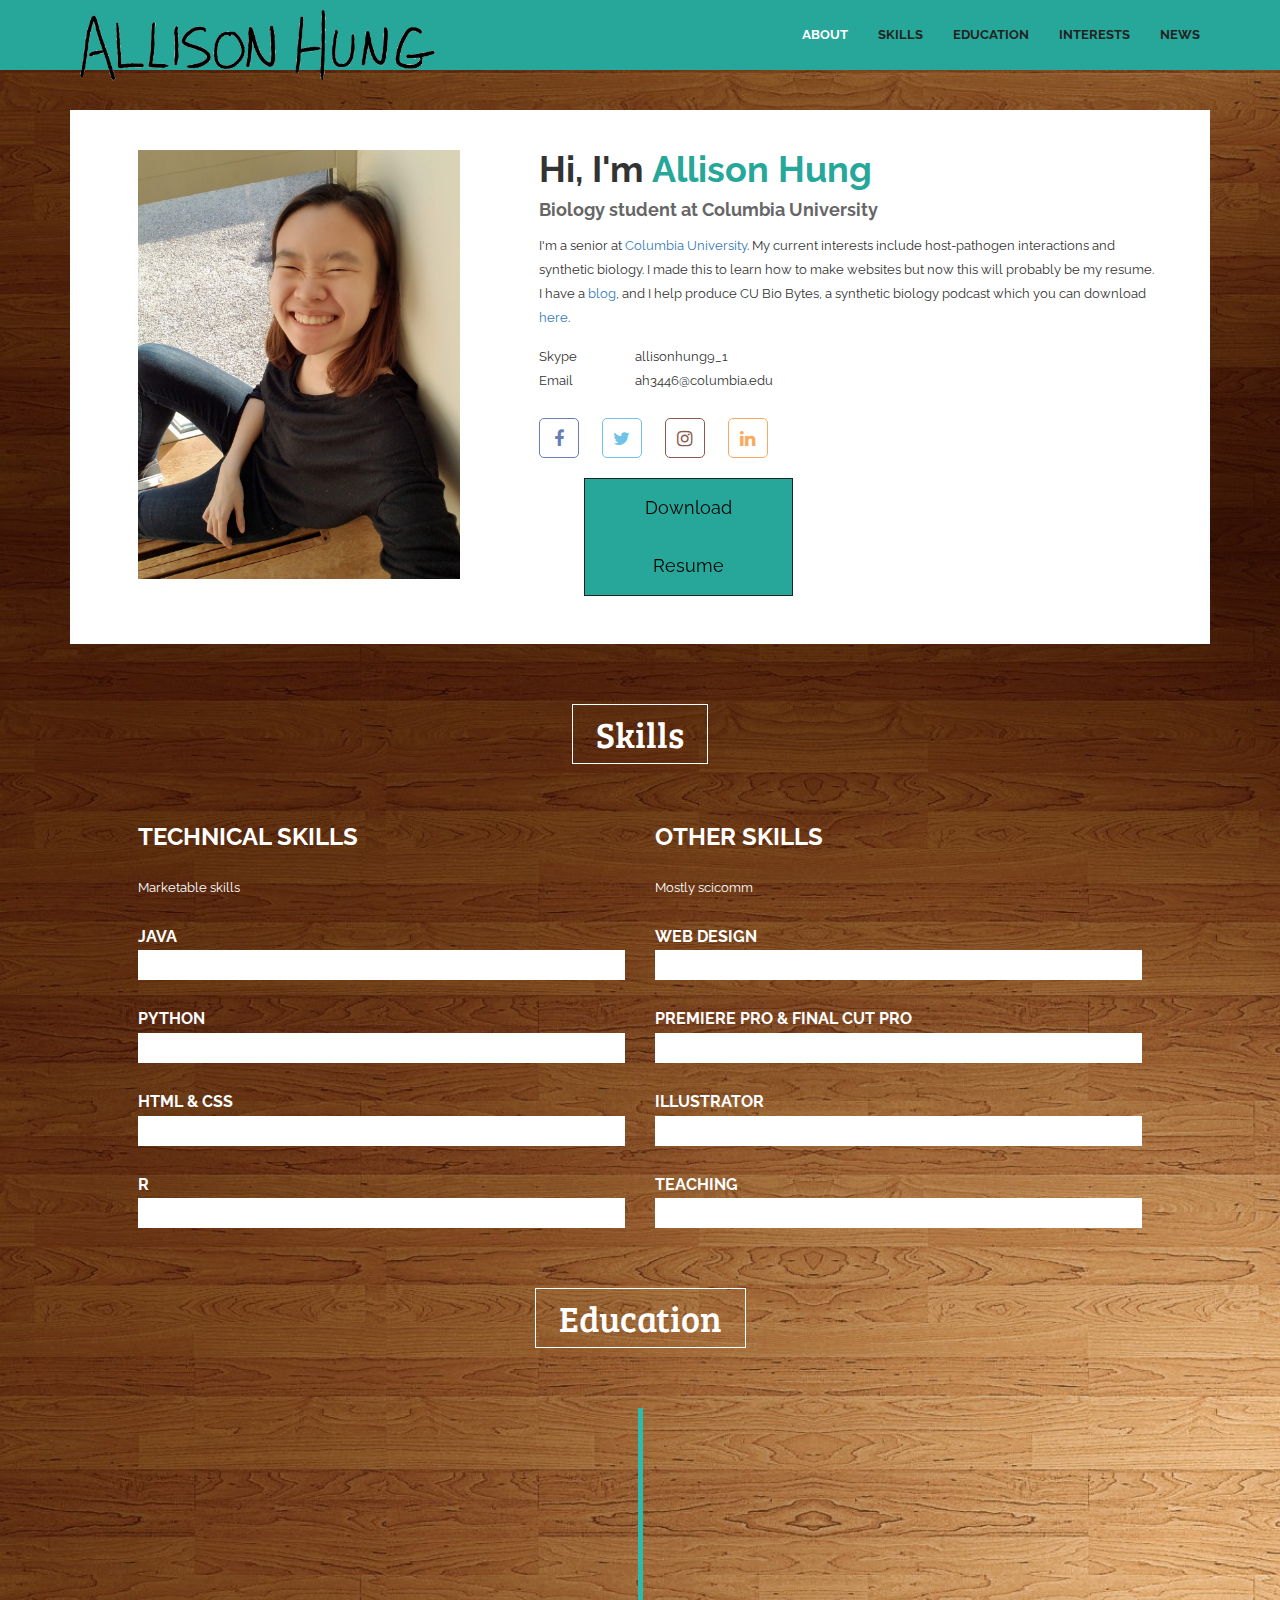
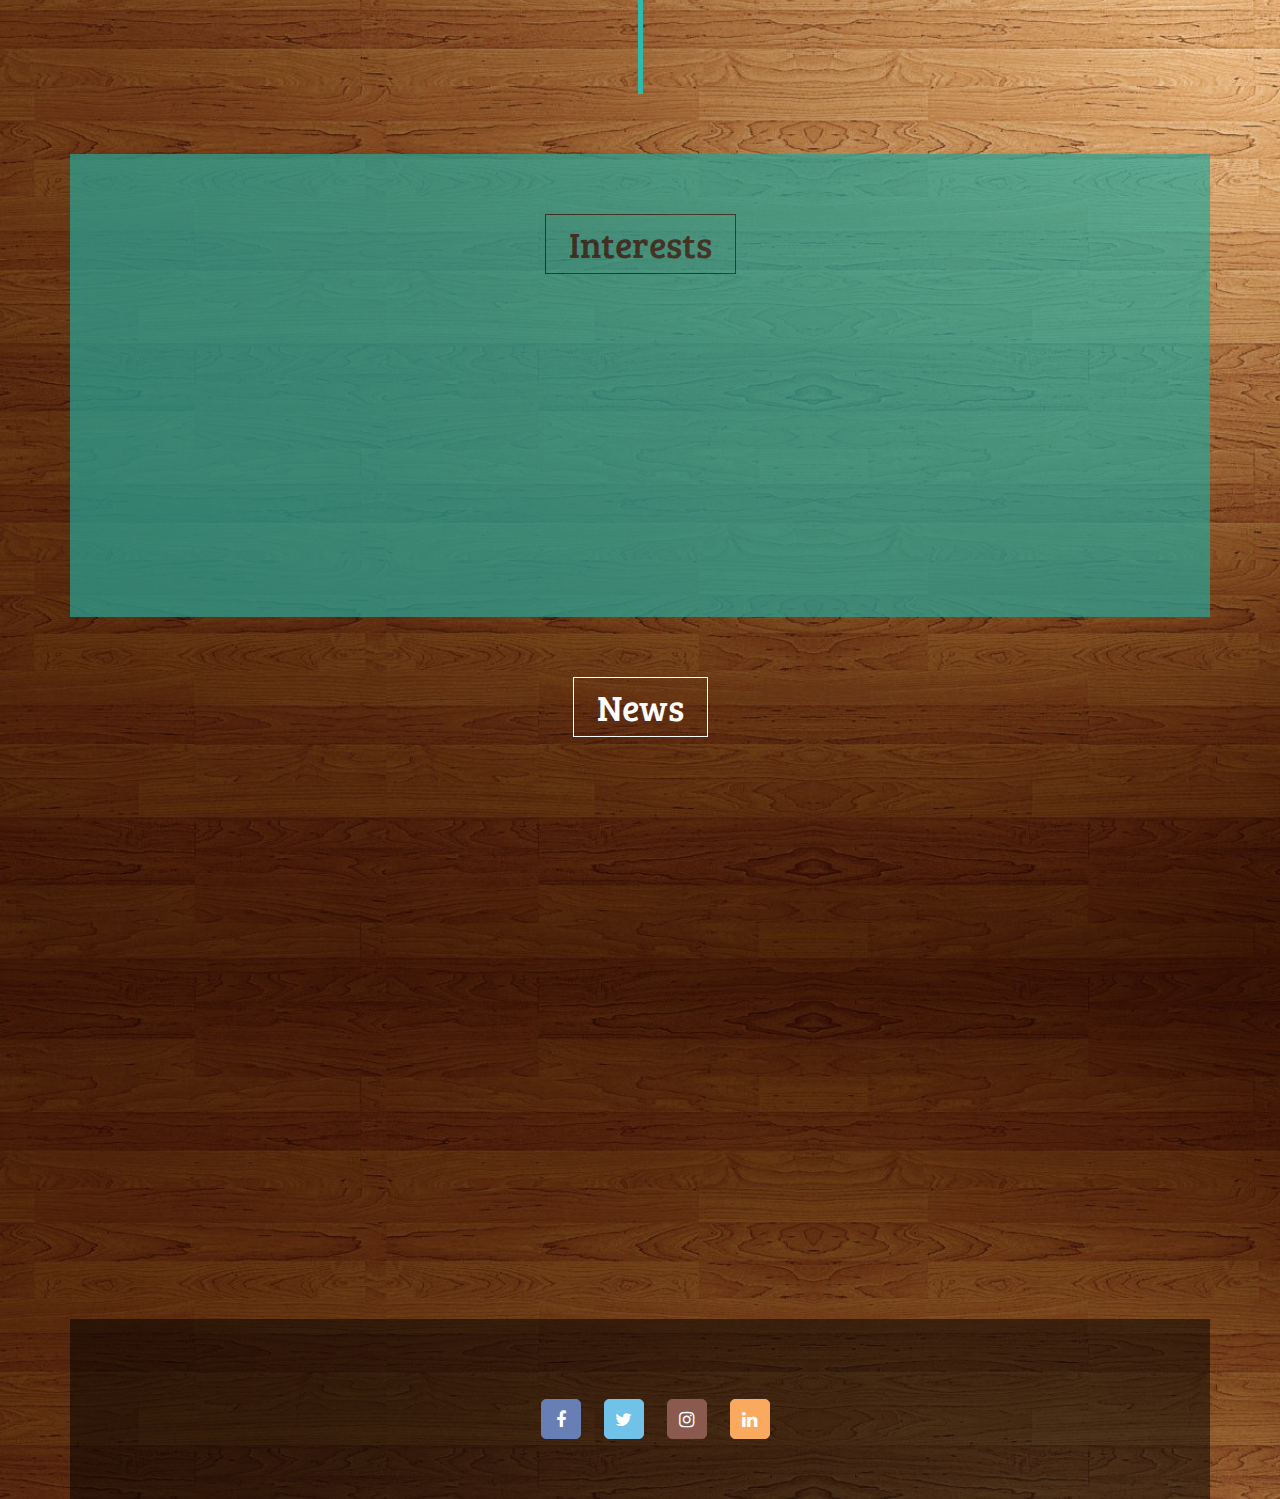
==== commit 033bd1b7: "Update index.html" ====
--- a/index.html
+++ b/index.html
@@ -166,8 +166,6 @@
                                     
 						<ul>
                                         
-							<li>Phone</li>
-                                        
 							<li>Skype</li>
                                         
 							<li>Email</li>
@@ -176,8 +174,6 @@
                                     
 
 						<ul>
-                                         
-							<li>(718) 928-5975</li>
                                         
 							<li>allisonhung9_1</li>
                                         
@@ -581,11 +577,11 @@
                                     
 			<ul>
                                 
-			<li><a href="#">@hung_hung9:</a> fuck idk how to pull quotes</li>
+			<li><a href="#">@hung_hung9:</a> section in progress!!!</li>
                                         
 			<li><a href="#">@hung_hung9:</a> lmao whoops</li>
                                         
-			<li><a href="#">@hung_hung9:</a> trying my heart out</li>
+			<li><a href="#">@hung_hung9:</a> sorry!!</li>
                                     
 			</ul>
                                 
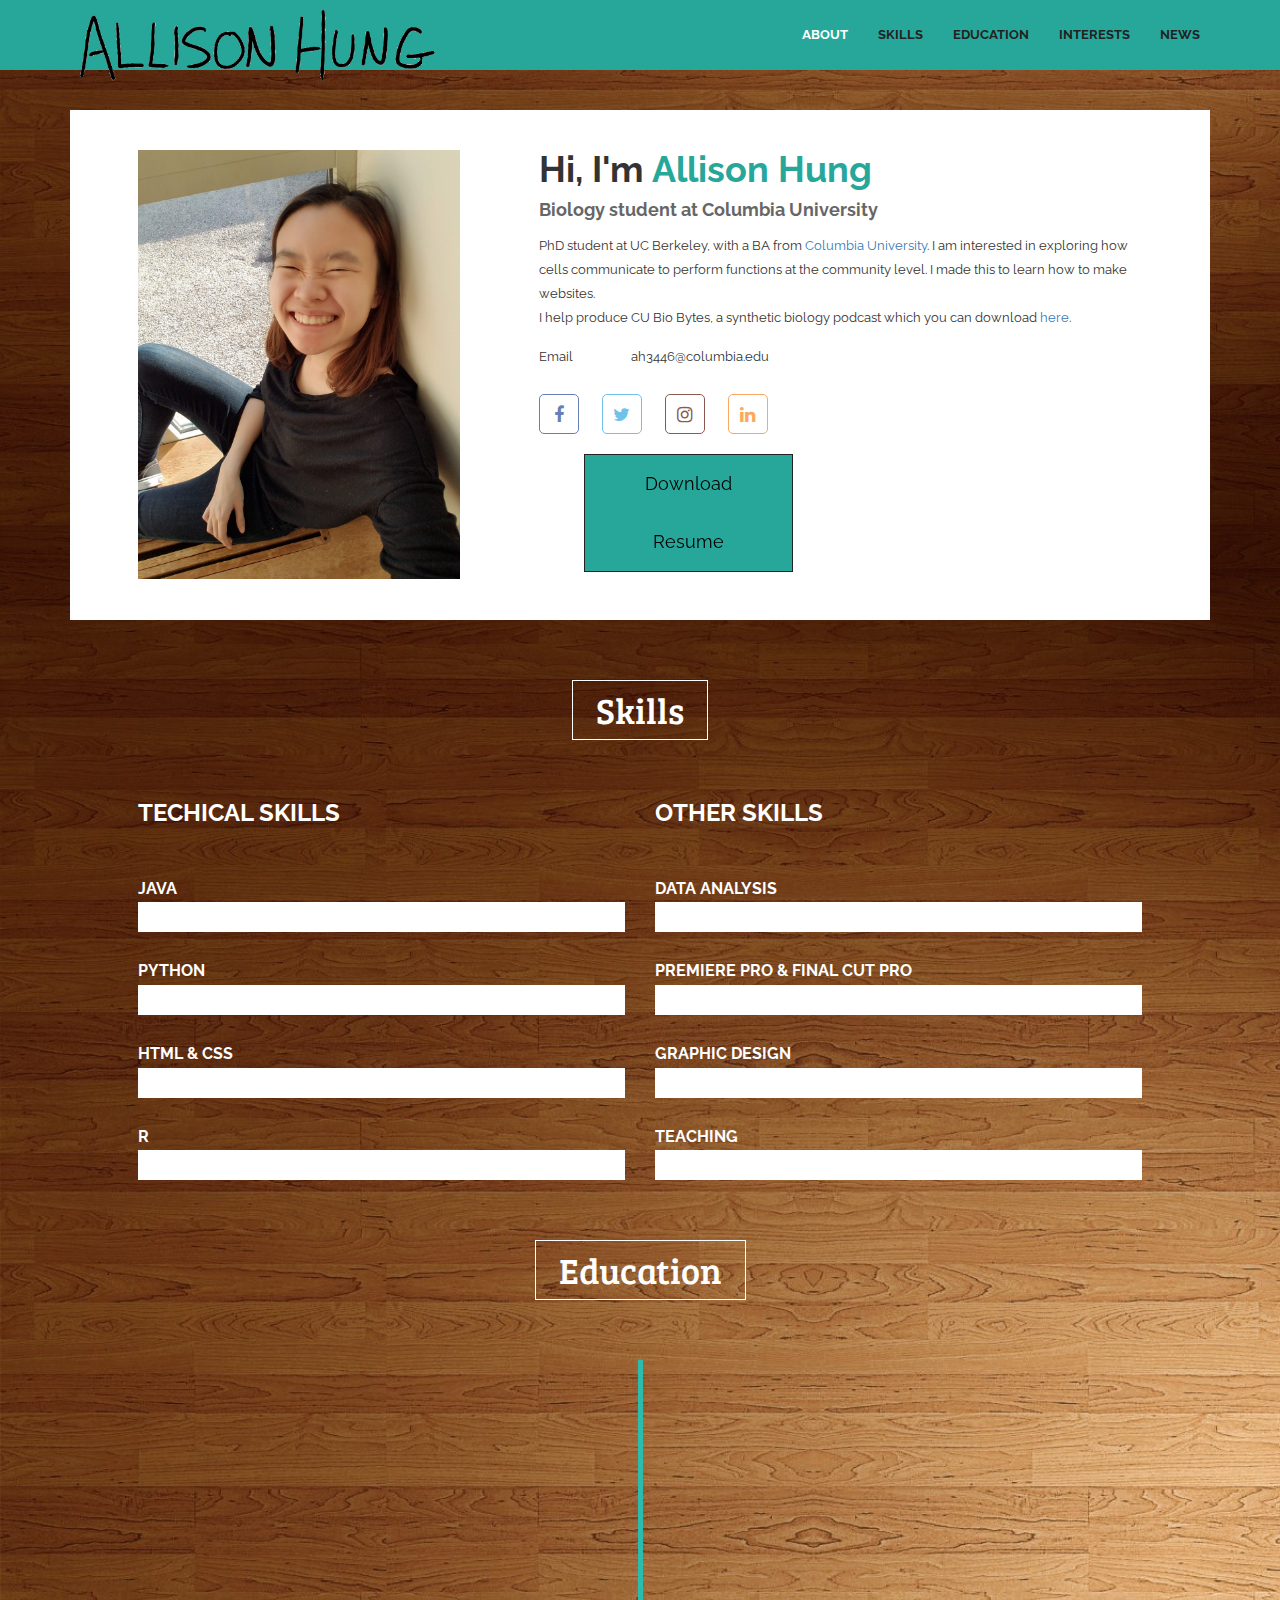
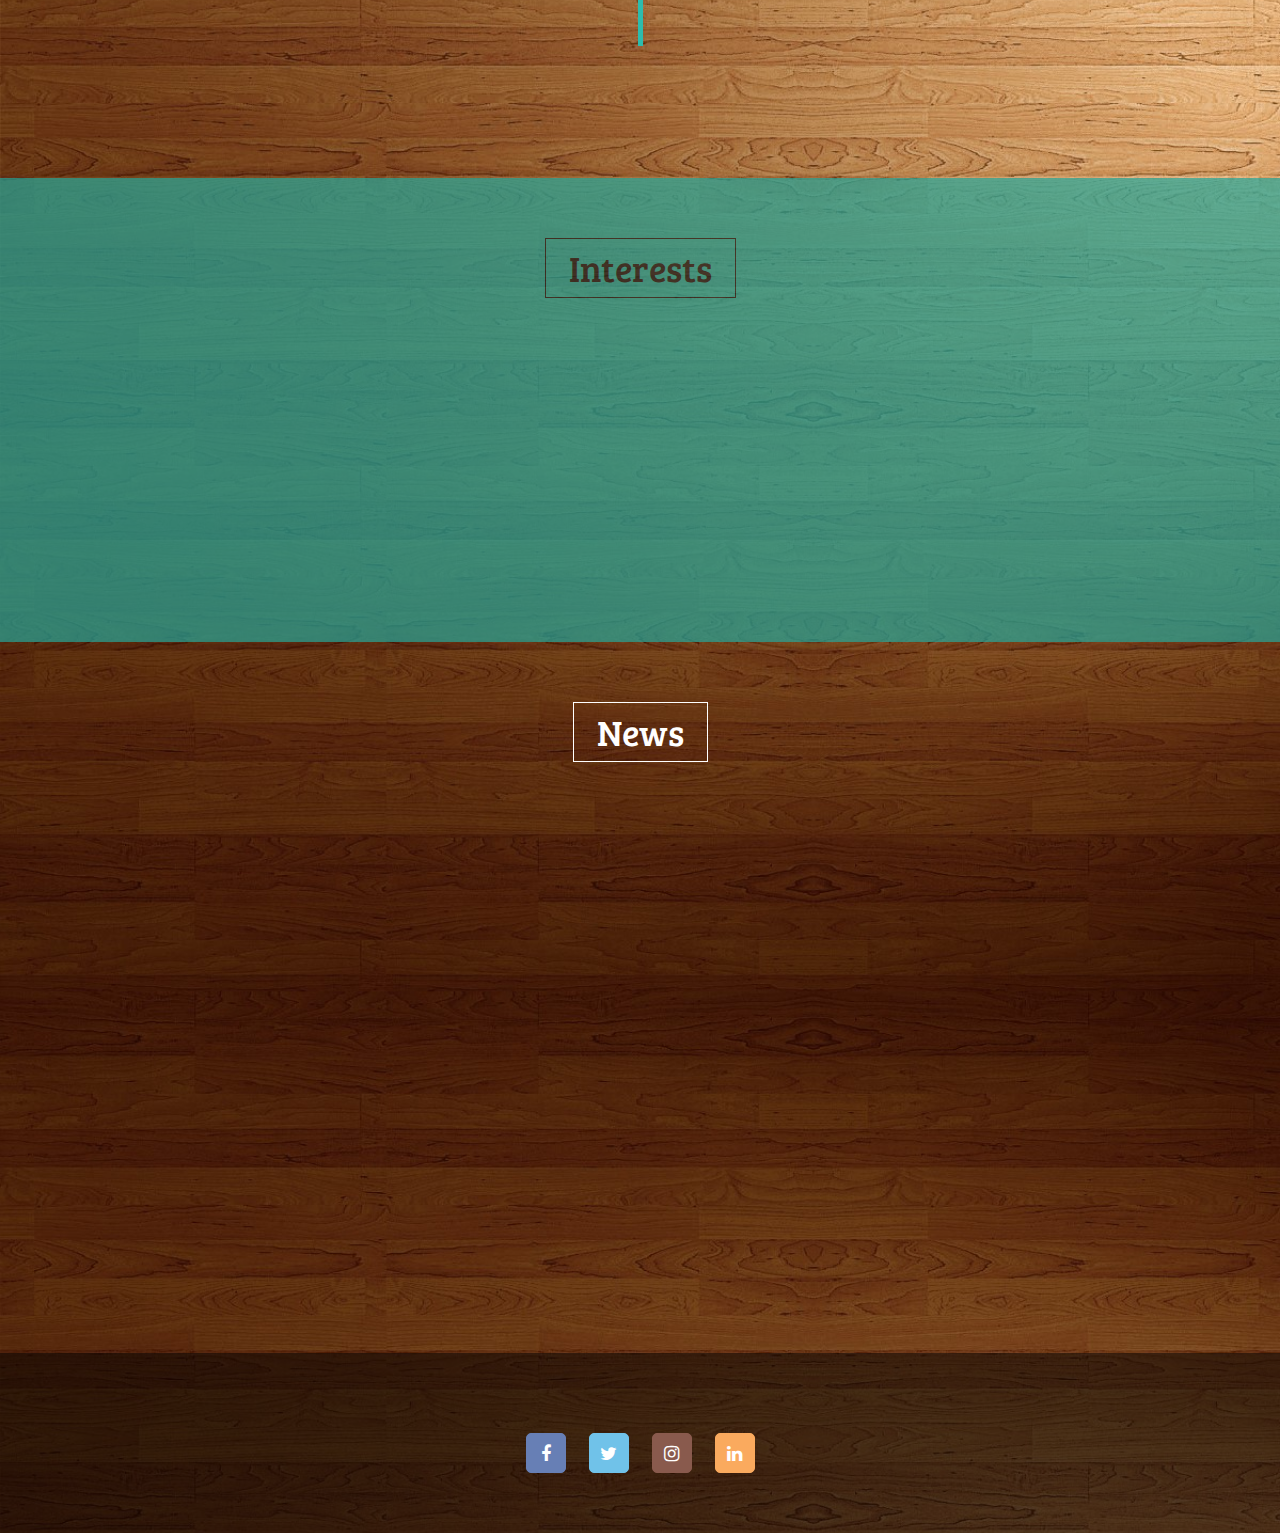
==== commit be506b64: "updated as of 11/23" ====
--- a/index.html
+++ b/index.html
@@ -152,10 +152,9 @@
                                 
 					<h4>Biology student at Columbia University</h4>
                                 
-					<p>I'm a senior at <a href="https://www.columbia.edu">Columbia University</a>. 
-					My current interests include host-pathogen interactions and synthetic biology. 
-					I made this to learn how to make websites but now this will probably be my resume. </p>
-					<p>I have a <a href="https://microbe.home.blog">blog</a>, and I help produce CU Bio Bytes, 
+					<p>PhD student at UC Berkeley, with a BA from <a href="https://www.columbia.edu">Columbia University</a>. 
+					I am interested in exploring how cells communicate to perform functions at the community level. I made this to learn how to make websites. </p>
+					<p>I help produce CU Bio Bytes, 
 					a synthetic biology podcast which you can download 
 					<a href="https://podcasts.apple.com/us/podcast/cu-bio-bytes/id1456405920">here</a>.
 					</p>
@@ -166,7 +165,6 @@
                                     
 						<ul>
                                         
-							<li>Skype</li>
                                         
 							<li>Email</li>
                                         
@@ -175,7 +173,6 @@
 
 						<ul>
                                         
-							<li>allisonhung9_1</li>
                                         
 							<li>ah3446@columbia.edu</li>
                                         
@@ -198,7 +195,7 @@
 					</div> 
 					
 					<div class="col-md-5">
-					<a class="download_btn" href="allisonhung_cv.pdf">
+					<a class="download_btn" href="AllisonHung_cv2.pdf">
 						<span>Download Resume</span>
 					</a></div>
 					
@@ -230,9 +227,8 @@
 
 				<div class="skill_text">
                                 
-					<h4>Technical Skills</h4>
-                                
-					<p>Marketable skills</p>
+					<h4>Techical Skills</h4>
+                                
   
 				</div>
                             
@@ -286,7 +282,7 @@
 <div class="progress-bar" role="progressbar" aria-valuenow="20" aria-valuemin="0" aria-valuemax="100">
     
 <div class="progress_parcent">
-<span class="counter">20</span>%
+<span class="counter">10</span>%
 </div>
              
 </div>
@@ -305,7 +301,7 @@
 <div class="progress-bar" role="progressbar" aria-valuenow="80" aria-valuemin="0" aria-valuemax="100">
                                             
 <div class="progress_parcent">
-<span class="counter">80</span>%
+<span class="counter">60</span>%
 </div>
            
 </div>
@@ -327,8 +323,6 @@
                                 
 <h4>Other Skills</h4>
                             
-<p>Mostly scicomm</p>
-                            
 </div>
                             
 
@@ -336,7 +330,7 @@
                                 
 <div class="single_skill">
                                     
-<h4>Web design</h4>
+<h4>Data analysis</h4>
                                     
 <div class="progress">
                                         
@@ -374,7 +368,7 @@
 
 <div class="single_skill">
                                     
-<h4>Illustrator</h4>
+<h4>Graphic design</h4>
                                     
 <div class="progress">
                                         
@@ -400,7 +394,7 @@
 <div class="progress-bar" role="progressbar" aria-valuenow="95" aria-valuemin="0" aria-valuemax="100">
                                             
 <div class="progress_parcent">
-<span class="counter">95</span>%
+<span class="counter">40</span>%
 </div>
                    
 </div>
@@ -450,11 +444,25 @@
                             
 <a href="#"><h4>Columbia University in the City of New York</h4></a>
                             
-<h5>GPA: 3.8 / 4.0</h5>
+<h5>GPA: 3.85 / 4.0</h5>
                             
 <p>Dean's List</p>
   
 <p>Amgen Scholar</p>                      
+</div>
+   
+
+</div>
+
+<div class="education_item wow fadeInUp animated" data-line="PhD">
+                            
+<h6>2020-?</h6>
+                            
+<a href="#"><h4>University of California, Berkeley</h4></a>
+                            
+<h5>IAP Amgen Fellow</h5>
+                            
+<p>Molecular & Cell Biology</p>                     
 </div>
    
 
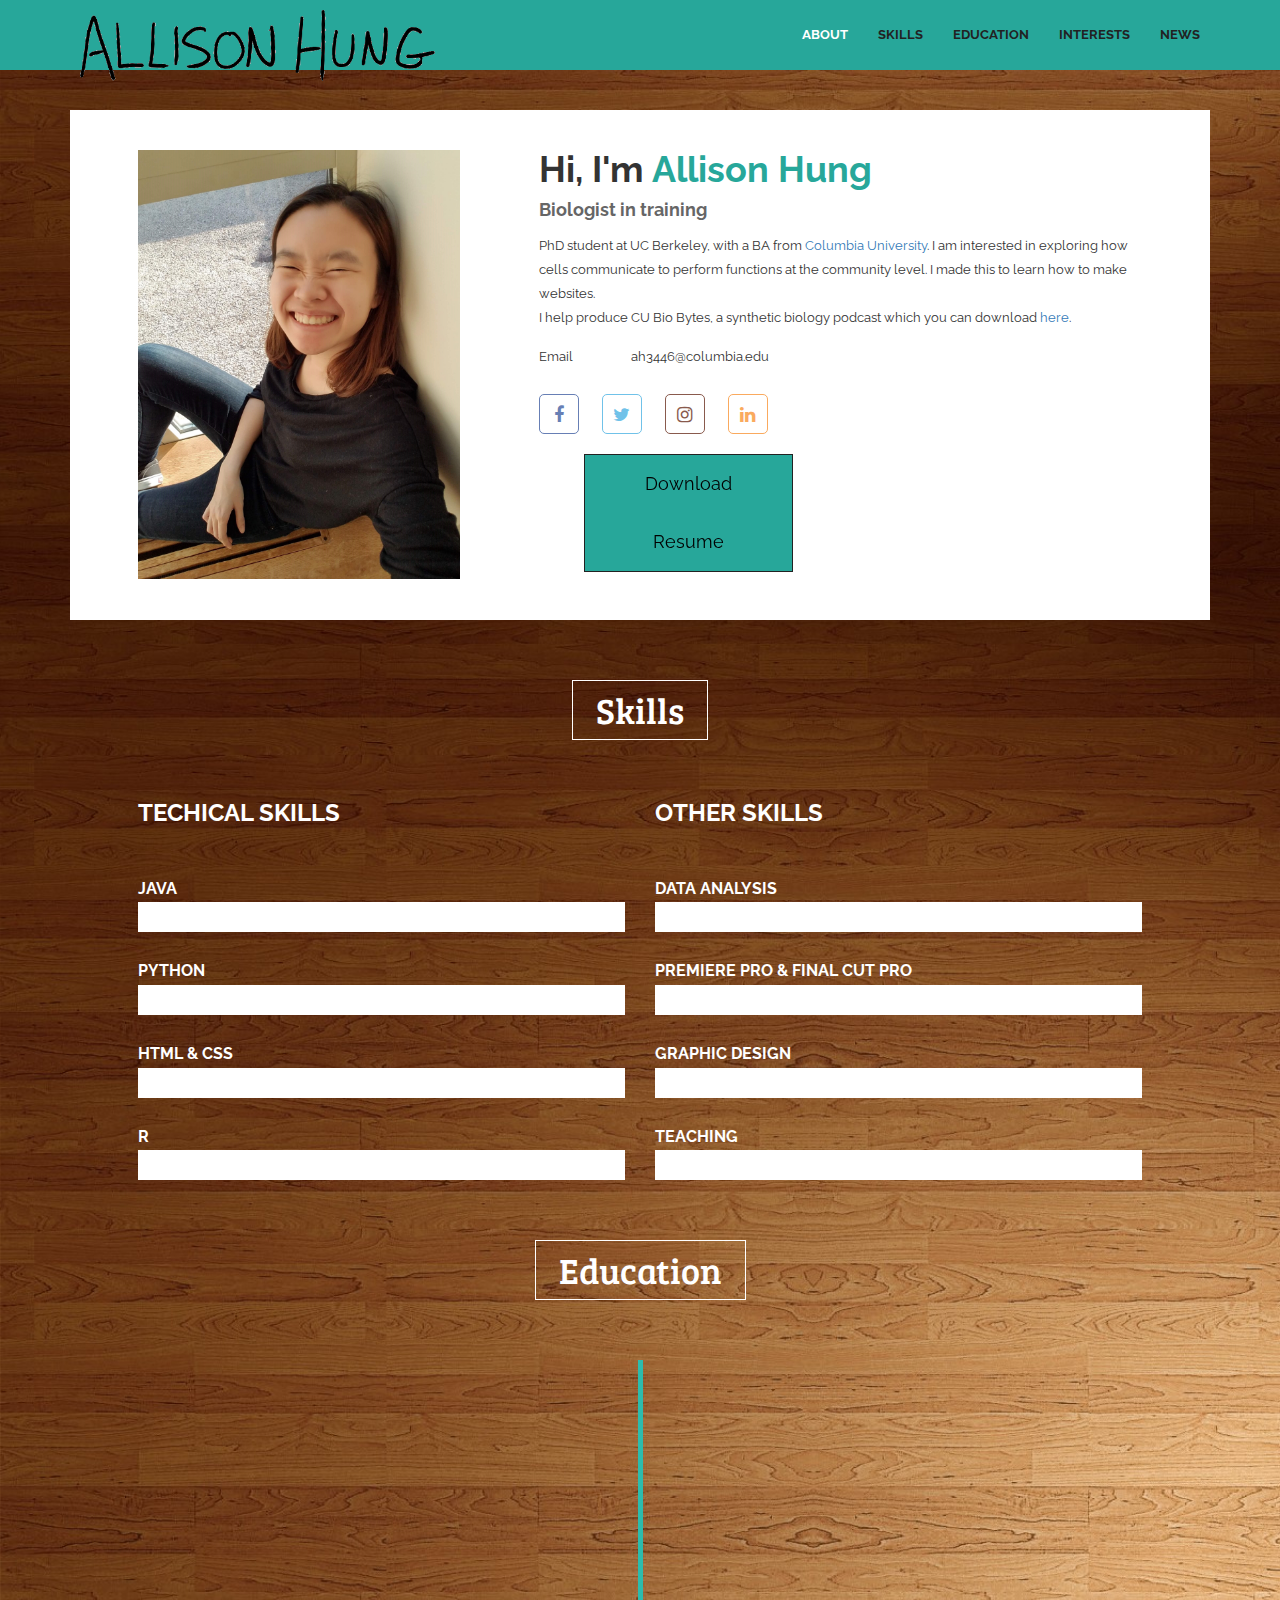
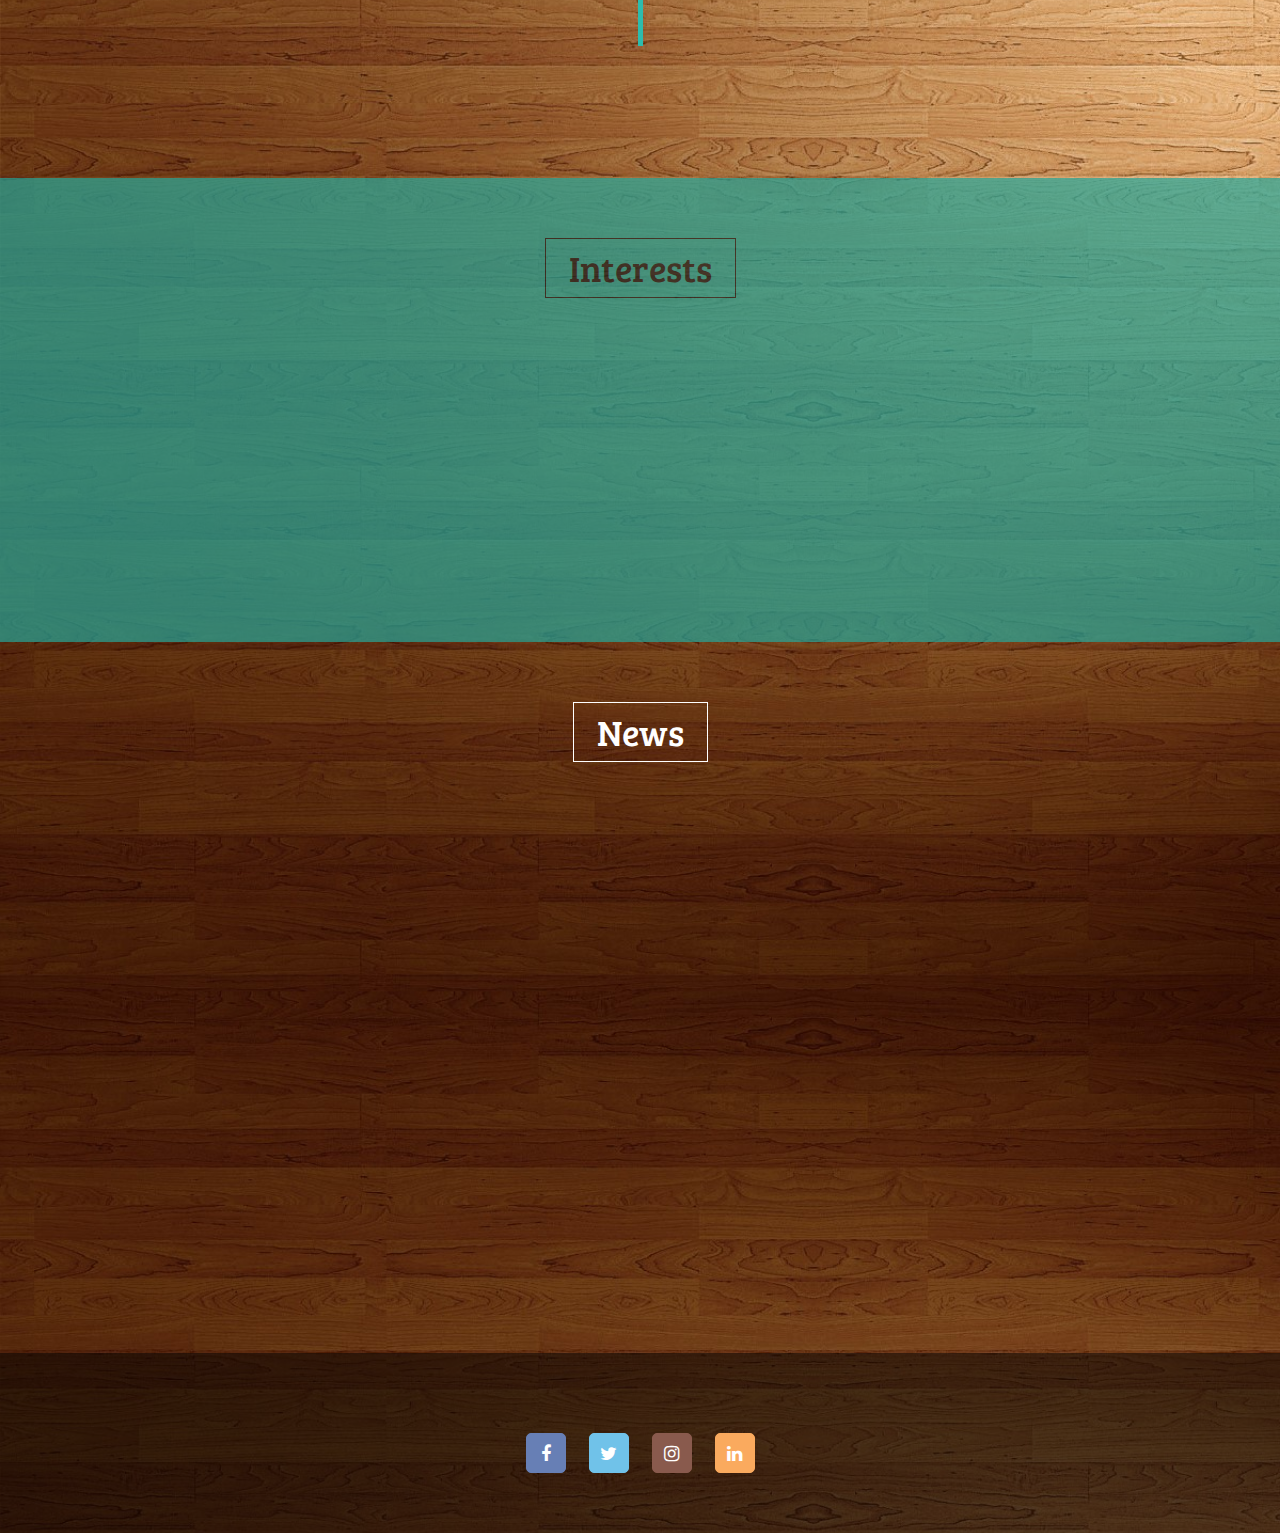
==== commit 320f1dc2: "Update index.html" ====
--- a/index.html
+++ b/index.html
@@ -150,7 +150,7 @@
                                 
 					<h3>Hi, I'm <span>Allison Hung</span></h3>
                                 
-					<h4>Biology student at Columbia University</h4>
+					<h4>Biologist in training</h4>
                                 
 					<p>PhD student at UC Berkeley, with a BA from <a href="https://www.columbia.edu">Columbia University</a>. 
 					I am interested in exploring how cells communicate to perform functions at the community level. I made this to learn how to make websites. </p>
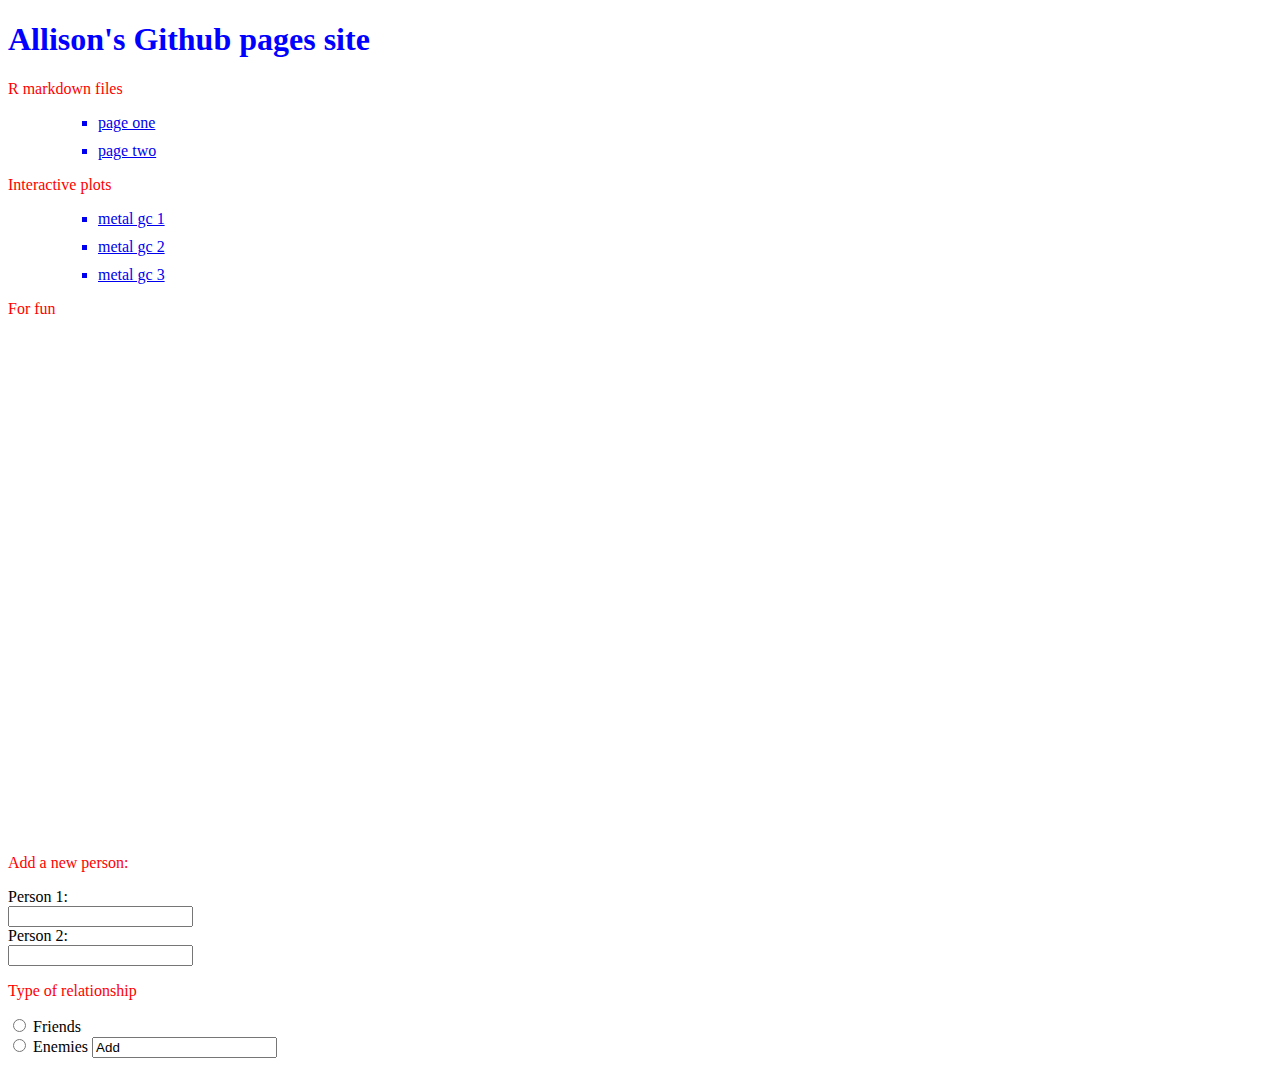
==== commit a4b60667: "moved index and welcome form to front" ====
--- a/index.html
+++ b/index.html
@@ -1,781 +1,39 @@
 <!DOCTYPE html>
-<html lang="en">
+<html>
+  <head>
+    <title>Github page index</title>
+    <link rel="stylesheet" href="styles.css">
+  </head>
+  <body>
+    <h1>Allison's Github pages site</h1>
+    <p>R markdown files</p>
+    <ul>
+      <a href="https://allisonhung.github.io/page1"><li>page one</li></a>
+      <a href="https://allisonhung.github.io/page2"><li>page two</li></a>
+    </ul>
+    <p></p>
+    <p>Interactive plots</p>
+    <ul>
+      <a href="https://allisonhung.github.io/metalgc1"><li>metal gc 1</li></a>
+      <a href="https://allisonhung.github.io/metalgc2"><li>metal gc 2</li></a>
+      <a href="https://allisonhung.github.io/metalgc3"><li>metal gc 3</li></a>
+    </ul>
     
-<head>
-
-<!--metas for bootstrap-->
-<meta charset="utf-8">
-<meta http-equiv="X-UA-Compatible" content="IE=edge">
-<meta name="viewport" content="width=device-width, initial-scale=1">
-<link rel="icon" href="img/logo_icon.PNG" type="image/x-icon" />
-
-<title> Allison Hung </title>
-
-<!-- Icon css link -->
-<link href="vendors/material-icon/css/materialdesignicons.min.css" rel="stylesheet">
-<link href="css/font-awesome.min.css" rel="stylesheet">
-<link href="vendors/linears-icon/style.css" rel="stylesheet">
- 
-
-<!-- Bootstrap -->
-        
-<link href="css/bootstrap.min.css" rel="stylesheet">
-     
-
-<!-- Extra plugin css -->
-        
-<link href="vendors/owl-carousel/assets/owl.carousel.css" rel="stylesheet">
-        
-<link href="vendors/animate-css/animate.css" rel="stylesheet">
-        
-        
-<link href="css/style.css" rel="stylesheet">
-        
-<link href="css/responsive.css" rel="stylesheet">
-    
-    
-        
-<link rel="stylesheet" href="css/default.css" title="default">
-              
-
-<script src="https://oss.maxcdn.com/html5shiv/3.7.3/html5shiv.min.js"></script>
-        
-<script src="https://oss.maxcdn.com/respond/1.4.2/respond.min.js"></script>
-        
-
-    
-</head>
-    
-
-<body class="light_bg" data-spy="scroll" data-target="#bs-example-navbar-collapse-1" data-offset="80" data-scroll-animation="true">
-       
-        
-<div id="preloader">
-            
-	<div id="preloader_spinner">
-                
-		<div class="spinner">
-		</div>
-            
-	</div>
-        
-</div>
-
-    
-<!--================ Header area =================-->
-        
-<header class="header_area">
-            
-<div class="container">
-                
-	<nav class="navbar navbar-default">
-                    
-
-<!-- Brand and toggle get grouped for better mobile display -->
-                    
-	<div class="navbar-header">
-                        
-		<button type="button" class="navbar-toggle collapsed" data-toggle="collapse" data-target="#bs-example-navbar-collapse-1" aria-expanded="false">
-                            
-		<span class="sr-only">Toggle navigation</span>
-                            
-		<span class="icon-bar"></span>
-                            
-		<span class="icon-bar"></span>
-                            
-		<span class="icon-bar"></span>
-                        
-		</button>
-            
-		<a class="navbar-brand" href="index.html"><img src="img/header_logo_2.png" alt=""></a>
-                    
-	</div>
-
-                    
-
-<!-- Collect the nav links, forms, and other content for toggling -->
-                    
-	<div class="collapse navbar-collapse" id="bs-example-navbar-collapse-1">
-                        
-		<ul class="nav navbar-nav navbar-right">
-                            
-		<li class="active"><a href="#about">About</a></li>
-                            
-		<li><a href="#skill">Skills</a></li>
-                            
-		<li><a href="#education">Education</a></li>
-                            
-		<li><a href="#service">Interests</a></li>
-                          
-		<li><a href="#news">News</a></li>
-                            		
-		</ul>
-	</div>
-
-<!-- /.navbar-collapse -->
-           
-	</nav>
-            
-</div>
-        
-</header>
-   
-     
-        
-<!--================Total container Area =================-->
-        
-<div class="container main_container">
-            
-	<div class="content_inner_bg row m0">
-                
-		<section class="about_person_area pad" id="about">
-                    
-		<div class="row">
-                        
-			<div class="col-md-5">
-                            
-				<div class="person_img">
-                                
-				<img src="img/headshot.jpg" alt="">
-                                
-				           
-				</div>
-                        
-			</div>
-
-                        
-			<div class="col-md-7">
-                            
-				<div class="row person_details">
-                                
-					<h3>Hi, I'm <span>Allison Hung</span></h3>
-                                
-					<h4>Biologist in training</h4>
-                                
-					<p>PhD student at UC Berkeley, with a BA from <a href="https://www.columbia.edu">Columbia University</a>. 
-					I am interested in exploring how cells communicate to perform functions at the community level. I made this to learn how to make websites. </p>
-					<p>I help produce CU Bio Bytes, 
-					a synthetic biology podcast which you can download 
-					<a href="https://podcasts.apple.com/us/podcast/cu-bio-bytes/id1456405920">here</a>.
-					</p>
-                                
-					
-					<div class="person_information">
-					
-                                    
-						<ul>
-                                        
-                                        
-							<li>Email</li>
-                                        
-						</ul>
-                                    
-
-						<ul>
-                                        
-                                        
-							<li>ah3446@columbia.edu</li>
-                                        
-						</ul>
-                                
-					</div>
-
-                                	
-					<ul class="social_icon">
-                                    
-						<li><a href="https://www.facebook.com/allison.hung.2"><i class="fa fa-facebook"></i></a></li>
-                                    
-						<li><a href="https://www.twitter.com/hung_hung9"><i class="fa fa-twitter"></i></a></li>
-                                    
-						<li><a href="https://www.instagram.com/hung_hung9"><i class="fa fa-instagram"></i></a></li>
-                                    
-						<li><a href="https://linkedin.com/in/allisonhung9"><i class="fa fa-linkedin"></i></a></li>
-                                                                       
-					</ul>
-					</div> 
-					
-					<div class="col-md-5">
-					<a class="download_btn" href="AllisonHung_cv2.pdf">
-						<span>Download Resume</span>
-					</a></div>
-					
- 
-					
-					
-				</div>           
-			</div>
-
-		</div>
-
-		</section>
-                
-
-		<section class="myskill_area pad" id="skill">
-
-               
-		<div class="main_title">
-                        
-			<h3>Skills</h3>
-                    
-		</div>
-                    
-
-		<div class="row">
-                        
-			<div class="col-md-6 wow fadeInUp animated">
-                            
-
-				<div class="skill_text">
-                                
-					<h4>Techical Skills</h4>
-                                
-  
-				</div>
-                            
-
-				<div class="skill_item_inner">
-
-                                <div class="single_skill">
-  
-				<h4>Java</h4>
-                                    
-				<div class="progress">
-                                        
-				<div class="progress-bar" role="progressbar" aria-valuenow="50" aria-valuemin="0" aria-valuemax="100">
-                                            
-				<div class="progress_parcent">
-				<span class="counter">50</span>%
-				</div>
-          
-				</div>
-         
-				</div>
-            
-				</div>
- 
-                               
-					<div class="single_skill">
-                                    
-<h4>Python</h4>
-                                    
-<div class="progress">
-                                        
-<div class="progress-bar" role="progressbar" aria-valuenow="80" aria-valuemin="0" aria-valuemax="100">
-                                            
-<div class="progress_parcent">
-<span class="counter">80</span>%
-</div>
-                
-</div>
-                
-</div>
-       
-</div>
-
-                          
-<div class="single_skill">
-                                    
-<h4>Html & Css</h4>
-                                    
-<div class="progress">
-                                        
-<div class="progress-bar" role="progressbar" aria-valuenow="20" aria-valuemin="0" aria-valuemax="100">
-    
-<div class="progress_parcent">
-<span class="counter">10</span>%
-</div>
-             
-</div>
-            
-</div>
-            
-</div>
-
-
-<div class="single_skill">
-                                    
-<h4>R</h4>
-                                    
-<div class="progress">
-                                        
-<div class="progress-bar" role="progressbar" aria-valuenow="80" aria-valuemin="0" aria-valuemax="100">
-                                            
-<div class="progress_parcent">
-<span class="counter">60</span>%
-</div>
-           
-</div>
-                 
-</div>
-            
-</div>
-              
-
-</div>
-       
-</div>
-                        
-
-<div class="col-md-6 wow fadeInUp animated">
-                            
-
-<div class="skill_text">
-                                
-<h4>Other Skills</h4>
-                            
-</div>
-                            
-
-<div class="skill_item_inner">
-                                
-<div class="single_skill">
-                                    
-<h4>Data analysis</h4>
-                                    
-<div class="progress">
-                                        
-<div class="progress-bar" role="progressbar" aria-valuenow="20" aria-valuemin="0" aria-valuemax="100">
-                                            
-<div class="progress_parcent">
-<span class="counter">20</span>%
-</div>
-                                        
-</div>
-                                    
-</div>
-                                
-</div>
-    
-                            
-<div class="single_skill">
-                                    
-<h4>Premiere Pro & Final Cut Pro</h4>
-                                    
-<div class="progress">
-                                        
-<div class="progress-bar" role="progressbar" aria-valuenow="70" aria-valuemin="0" aria-valuemax="100">
-                                            
-<div class="progress_parcent">
-<span class="counter">70</span>%
-</div>
-         
-</div>
-               
-</div>
-               
-</div>
-
-
-<div class="single_skill">
-                                    
-<h4>Graphic design</h4>
-                                    
-<div class="progress">
-                                        
-<div class="progress-bar" role="progressbar" aria-valuenow="75" aria-valuemin="0" aria-valuemax="100">
-                                            
-<div class="progress_parcent">
-<span class="counter">75</span>%
-</div>
-                 
-</div>
-                 
-</div>
-           
-</div>
-           
-
-<div class="single_skill">
-                                    
-<h4>Teaching</h4>
-                                    
-<div class="progress">
-                                        
-<div class="progress-bar" role="progressbar" aria-valuenow="95" aria-valuemin="0" aria-valuemax="100">
-                                            
-<div class="progress_parcent">
-<span class="counter">40</span>%
-</div>
-                   
-</div>
-                  
-</div>
-           
-</div>
- 
-          
-</div>
-         
-</div>
-       
-</div>
-       
-</section>
-
-
-                
-<section class="education_area pad" id="education">
-                    
-<div class="main_title">
-<h3>Education</h3>
-</div>
-  
-                  
-<div class="education_inner_area">
-
-
-<div class="education_item wow fadeInUp animated" data-line="">
-                            
-<h6>2012-2016</h6>
-                            
-<a href="#"><h4>Syosset High School</h4></a>
-                            
-<h5>GPA: 98.0 / 100</h5>
-                            
-<p>National Merit Scholar</p>
-
-<p>National AP Scholar</p>
-</div>
-                        
-
-<div class="education_item wow fadeInUp animated" data-line="BA">
-                            
-<h6>2016-2020</h6>
-                            
-<a href="#"><h4>Columbia University in the City of New York</h4></a>
-                            
-<h5>GPA: 3.85 / 4.0</h5>
-                            
-<p>Dean's List</p>
-  
-<p>Amgen Scholar</p>                      
-</div>
-   
-
-</div>
-
-<div class="education_item wow fadeInUp animated" data-line="PhD">
-                            
-<h6>2020-?</h6>
-                            
-<a href="#"><h4>University of California, Berkeley</h4></a>
-                            
-<h5>IAP Amgen Fellow</h5>
-                            
-<p>Molecular & Cell Biology</p>                     
-</div>
-   
-
-</div>
-                
-</section>
-       
-
-         
-<section class="service_area" id="service">          
-<div class="main_title">
-	<h2>Interests</h2>
-</div>
-                    
-
-<div class="service_inner row">
-	<div class="col-md-4">                        
-		<div class="service_item wow fadeIn animated">                     
-			<div class = "popup" onclick="myFunctionone()">
-				<r class="fa fa-wpexplorer" aria-hidden="true"></r> 
-				<span class="popuptext" id="mypopup1">I've done projects in computational biology, cell biology, and microbiology. </span>
-			</div>               
-			<h4>Research</h4>
-                            
-	</div>
-                        
-</div>
-                        
-
-<div class="col-md-4">
-                            
-	<div class="service_item wow fadeIn animated">
-                                
-		<div class = "popup" onclick="myFunction2()">
-			<q class="fa fa-podcast" aria-hidden="true"></q>
-			<span class="popuptext" id = "mypopup2">I teach for Columbia Splash and mentor underclassmen for CUSJ</span>
-		</div>
-                                
-		<h4>Teaching</h4></a>
-                            
-	</div>
-                        
-</div>
-                        
-
-<div class="col-md-4">
-                            
-	<div class="service_item wow fadeIn animated">
-                                
-		<div class = "popup" onclick="myFunction3()">
-			<i class="fa fa-newspaper-o" aria-hidden="true"></i>
-			<span class="popuptext" id="mypopup3">I help run CU Bio Bytes. Blog under way...</span>
-		</div>
-                                
-		<h4>Outreach</h4></a>
-                            
-	</div>
-                        
-</div>
- 
-                       
-<div class="col-md-4">
-                            
-	<div class="service_item wow fadeIn animated">
-        <div class = "popup" onclick="myFunction4()">                        
-			<j class="fa fa-power-off" aria-hidden="true"></j>
-			<span class="popuptext" id="mypopup4">I'm a member of Columbia IQ, an oSTEM (out in STEM) chapter</span>
-		</div>
-                                
-		<h4>Diversity in STEM</h4></a>
-                            
-	</div>
-                        
-</div>
- 
-                       
-<div class="col-md-4">
-                            
-	<div class="service_item wow fadeIn animated">
-                                
-		 <div class = "popup" onclick="myFunction5()">
-			<i class="fa fa-camera" aria-hidden="true"></i>
-			<span class="popuptext" id="mypopup5">I run Pigeons of Columbia!</span>
-		</div>
-                                
-		<h4>Photography</h4></a>
-                            
-	</div>
-                        
-</div>
-
-
-</div>
-                
-</section>
-                
-          
-<section class="news_area pad" id="news">
-                    
-<div class="main_title">
-                        
-	<h3>News</h3>
-                    
-</div>
-                    
-
-<div class="news_inner_area">
-                        
-	<div class="row">
-                            
-		<div class="col-md-4">
-                                
-			<div class="twitter_area wow fadeInLeft animated">
-                                    
-			<div class="w_title">
-                                        
-				<h3><i class="fa fa-twitter"></i>Twitter</h3>
-                                    
-			</div>
-                                    
-			<ul>
-                                
-			<li><a href="#">@hung_hung9:</a> section in progress!!!</li>
-                                        
-			<li><a href="#">@hung_hung9:</a> lmao whoops</li>
-                                        
-			<li><a href="#">@hung_hung9:</a> sorry!!</li>
-                                    
-			</ul>
-                                
-			</div>
-                            
-		</div>
-                            
-		<div class="col-md-4">
-                                
-			<div class="blog_slider_area wow fadeInUp animated">
-                                    
-				<div class="w_title">
-                                        
-					<h3>Blog</h3>
-                                    
-				</div>
-                                    
-				<div class="blog_slider_inner">
-                                        
-					<div class="item">
-                                            
-						<img src="img/blog/blog-1.jpg" alt="">
-                                            
-						<a href="#"><h3>article 1</h3></a>
-                                            
-						<p>there will be a short snippet here...<a href="#">Read More</a></p>
-                                            
-						<h5>Posted by <a href="#">Allison</a> at 04 Feb, 2017</h5>
-     
-					</div>
-                                        
-					<div class="item">
-                                            
-						<img src="img/blog/blog-2.jpg" alt="">
-                                            
-						<a href="#"><h3>article 2</h3></a>
-                                            
-						<p>there will be a short snippet here... <a href="#">Read More</a></p>
-                                            
-						<h5>Posted by <a href="#">Allison</a> at 04 Feb, 2017</h5>
-                                        
-					</div>
-                                        
-					<div class="item">
-                                            
-						<img src="img/blog/blog-3.jpg" alt="">
-                                            
-						<a href="#"><h3>article 3</h3></a>
-                                            
-						<p>there will be a short snippet here.. <a href="#">Read More</a></p>
-                                            
-						<h5>Posted by <a href="#">Allison</a> at 04 Feb, 2017</h5>
-                                        
-					</div>
-                                    
-				</div>
-                                
-			</div>
-                            
-		</div>
-
-		<div class="col-md-4">
-                                
-			<div class="awards_area wow fadeInLeft animated">
-                                    
-			<div class="w_title">
-                                        
-				<h3>Awards</h3>
-                                    
-			</div>
-                                    
-			<ul>
-                                
-			<li>Award one here</li>
-                                        
-			<li>Award 2 here</li>
-                                        
-			<li>Award 3 here</li>
-                                    
-			</ul>
-                                
-			</div>
-                            
-		</div>
- 
-	</div>
-                    
-</div>
- 
-               
-</section>
-                              
-
-<!--================End Total container Area =================-->
-        
-        
-
-<!--================footer Area =================-->
-        
-<footer class="footer_area">
-            
-
-<div class="footer_inner">
-                
-	<div class="container">
- 
-               <ul class="social_icon">
-                        
-<li><a href="https://www.facebook.com/allison.hung.2"><i class="fa fa-facebook"></i></a></li>
-                        
-<li><a href="https://www.twitter.com/hung_hung9"><i class="fa fa-twitter"></i></a></li>
-                        
-<li><a href="https://www.instagram.com/hung_hung9"><i class="fa fa-instagram"></i></a></li>
-                                   
-<li><a href="https://www.linkedin.com/in/allisonhung9"><i class="fa fa-linkedin"></i></a></li>
-                                 
-		</ul>
-                
-	</div>
-            
-</div>
-   
-
-</footer>
- 
-  
-<!--================End footer Area =================-->
-        
-        
-       
-        
-        
-<!-- jQuery (necessary for Bootstrap's JavaScript plugins) -->
-        
-<script src="js/jquery-2.1.4.min.js"></script>
-        
-<!-- Include all compiled plugins (below), or include individual files as needed -->
-        
-<script src="js/bootstrap.min.js"></script>
-        
-<!-- Extra plugin js -->
-        
-<script src="vendors/counter-up/waypoints.min.js"></script>
-        
-<script src="vendors/counter-up/jquery.counterup.min.js"></script>
-        
-<script src="vendors/isotope/imagesloaded.pkgd.min.js"></script>
-        
-<script src="vendors/isotope/isotope.pkgd.min.js"></script>
-        
-<script src="vendors/owl-carousel/owl.carousel.min.js"></script>
-        
-        
-<script src="vendors/style-switcher/styleswitcher.js"></script>
-        
-<script src="vendors/style-switcher/switcher-active.js"></script>
-        
-        
-<script src="vendors/animate-css/wow.min.js"></script>
-
-<script src="js/theme.js"></script>
-
-<script>
-// When the user clicks on div, open the popup
-function myFunctionone(){
-	var popup = document.getElementById("mypopup1");
-  popup.classList.toggle("show");
-}
-function myFunction2(){
-	var popup = document.getElementById("mypopup2");
-  popup.classList.toggle("show");
-}
-
-function myFunction3(){
-	var popup = document.getElementById("mypopup3");
-  popup.classList.toggle("show");
-}
-function myFunction4(){
-	var popup = document.getElementById("mypopup4");
-  popup.classList.toggle("show");
-}
-function myFunction5(){
-	var popup = document.getElementById("mypopup5");
-  popup.classList.toggle("show");
-}
-
-</script>
-    </body>
+    <p></p>
+    <p>For fun</p>
+    <iframe src="https://allisonhung.github.io/network.html" height="500" width="800" style="border:none;" title="network"></iframe>
+    <p>Add a new person:</p>
+    <form action="/action_page.php">
+      <label for="fname">Person 1:</label><br>
+      <input type="text" id="fname" name="fname"><br>
+      <label for="lname">Person 2:</label><br>
+      <input type="text" id="lname" name="lname">
+      <p>Type of relationship</p>
+      <input type="radio" id="friends" name="relationship" value="friends">
+      <label for="friends">Friends</label><br>
+      <input type="radio" id="enemies" name="relationship" value="enemies">
+      <label for="enemies">Enemies</label>
+      <input type="add" value="Add">
+    </form>
+  </body>
 </html>--- a/styles.css
+++ b/styles.css
@@ -0,0 +1,14 @@
+body {
+    background-color: rgb(255, 255, 255);
+  }
+  h1 {
+    color: blue;
+  }
+  p {
+    color: red;
+  }
+  ul li {
+    list-style-type: square;
+    margin-bottom: 10px;
+    margin-left: 50px;
+  }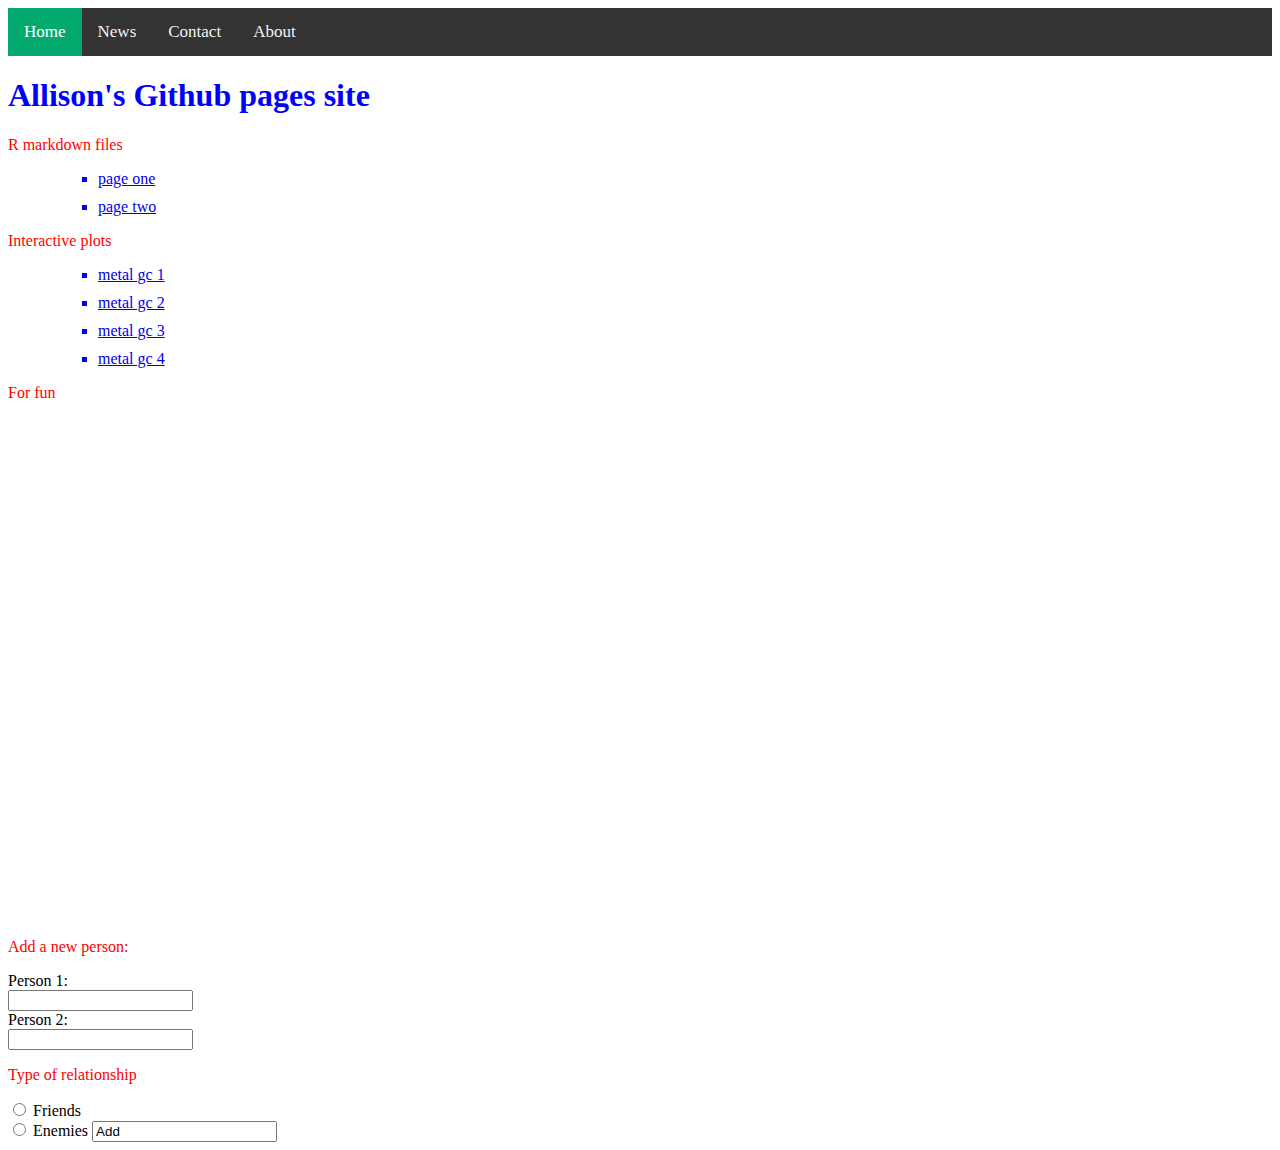
==== commit 8f9a3185: "confusion about pages" ====
--- a/index.html
+++ b/index.html
@@ -1,5 +1,11 @@
 <!DOCTYPE html>
 <html>
+  <div class="topnav">
+    <a class="active" href="#home">Home</a>
+    <a href="#news">News</a>
+    <a href="#contact">Contact</a>
+    <a href="#about">About</a>
+  </div>
   <head>
     <title>Github page index</title>
     <link rel="stylesheet" href="styles.css">
@@ -17,6 +23,7 @@
       <a href="https://allisonhung.github.io/metalgc1"><li>metal gc 1</li></a>
       <a href="https://allisonhung.github.io/metalgc2"><li>metal gc 2</li></a>
       <a href="https://allisonhung.github.io/metalgc3"><li>metal gc 3</li></a>
+      <a href="https://allisonhung.github.io/metalgc4"><li>metal gc 4</li></a>
     </ul>
     
     <p></p>
--- a/styles.css
+++ b/styles.css
@@ -11,4 +11,32 @@
     list-style-type: square;
     margin-bottom: 10px;
     margin-left: 50px;
-  }+  }
+
+  /* Add a black background color to the top navigation */
+.topnav {
+  background-color: #333;
+  overflow: hidden;
+}
+
+/* Style the links inside the navigation bar */
+.topnav a {
+  float: left;
+  color: #f2f2f2;
+  text-align: center;
+  padding: 14px 16px;
+  text-decoration: none;
+  font-size: 17px;
+}
+
+/* Change the color of links on hover */
+.topnav a:hover {
+  background-color: #ddd;
+  color: black;
+}
+
+/* Add a color to the active/current link */
+.topnav a.active {
+  background-color: #04AA6D;
+  color: white;
+}